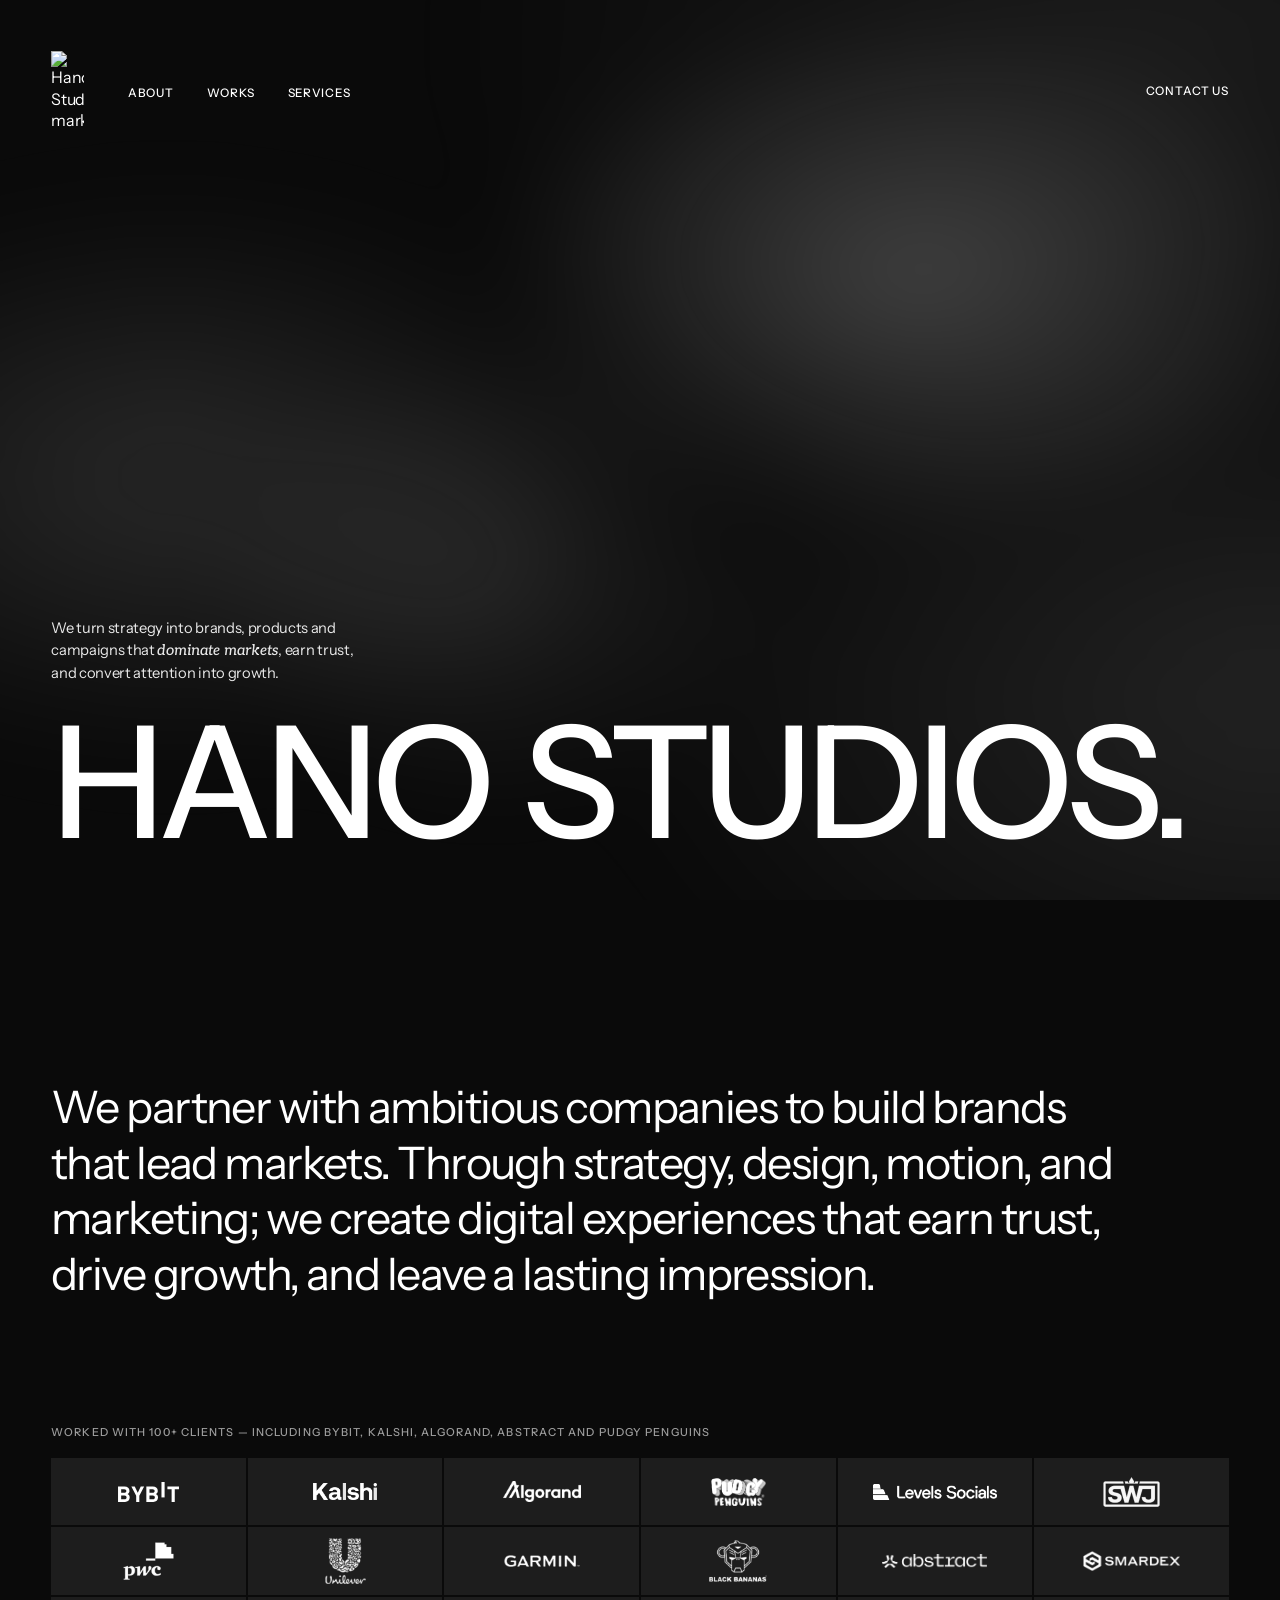
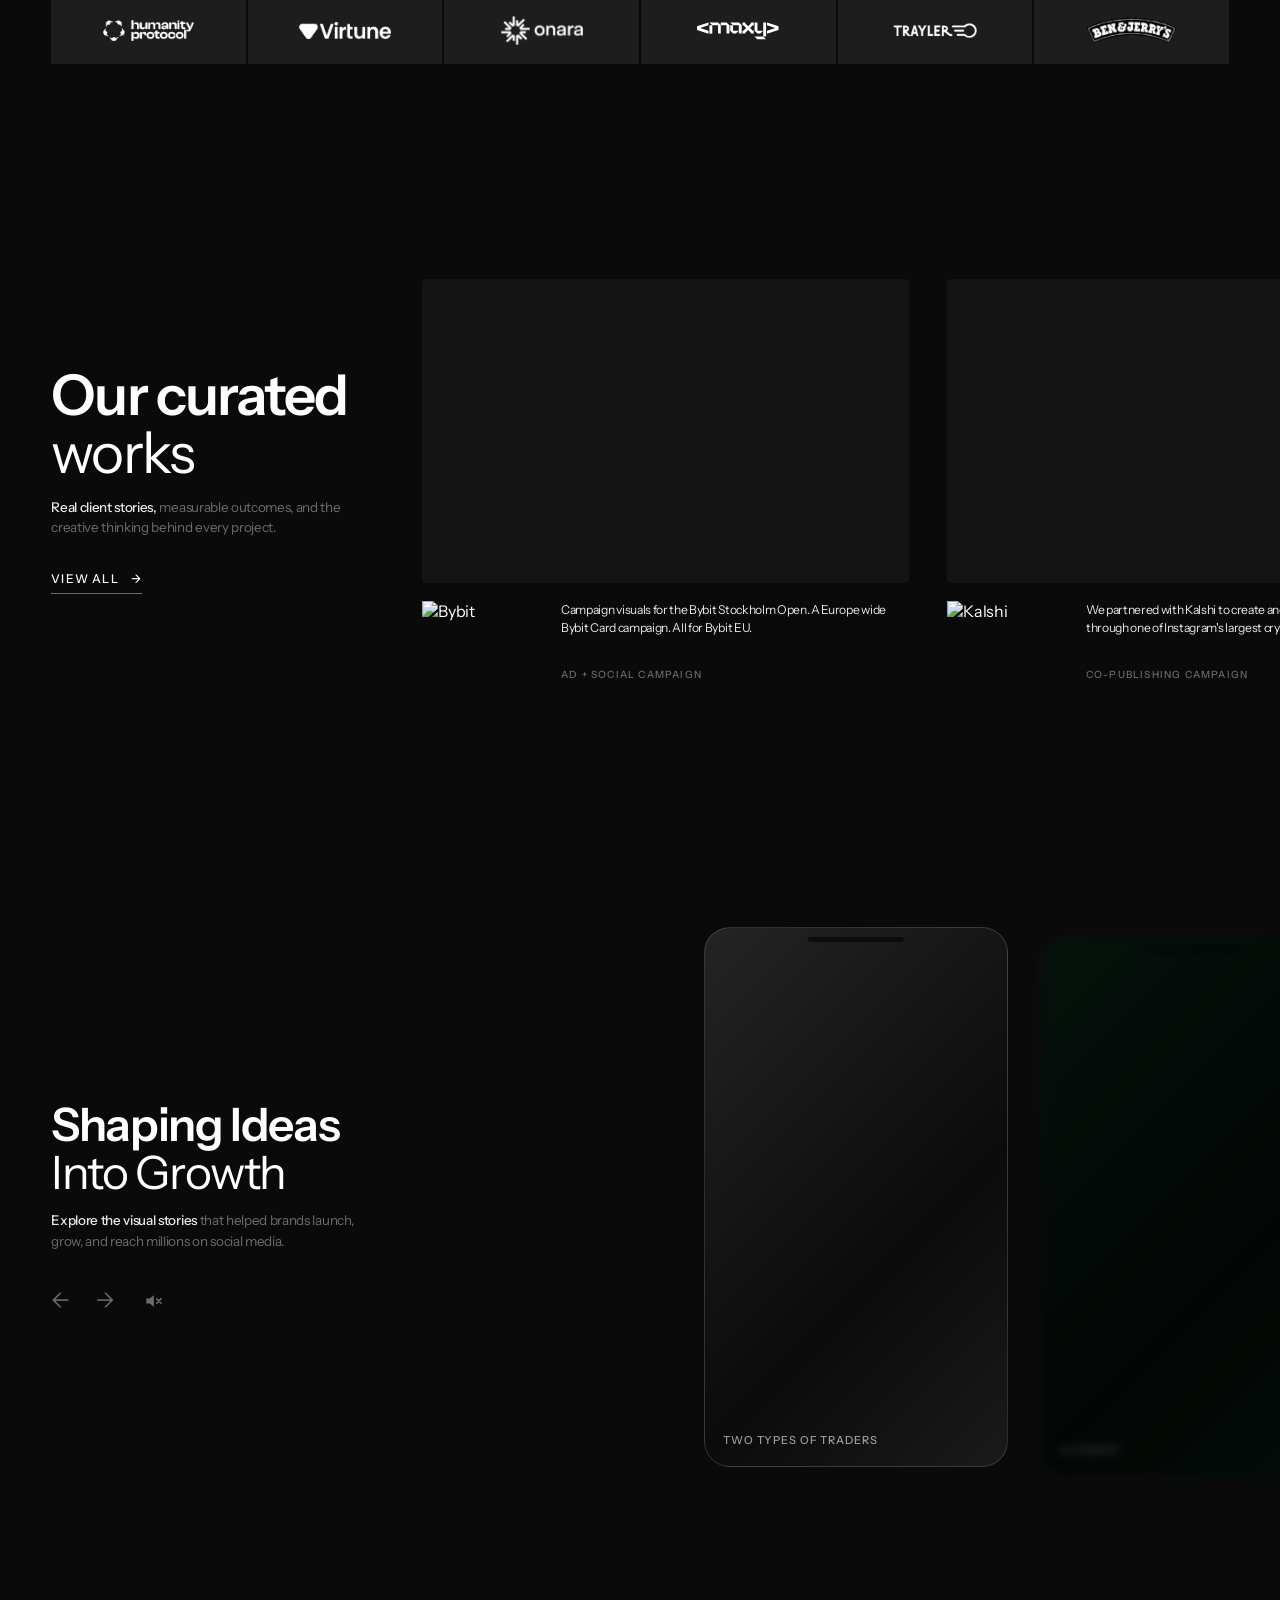
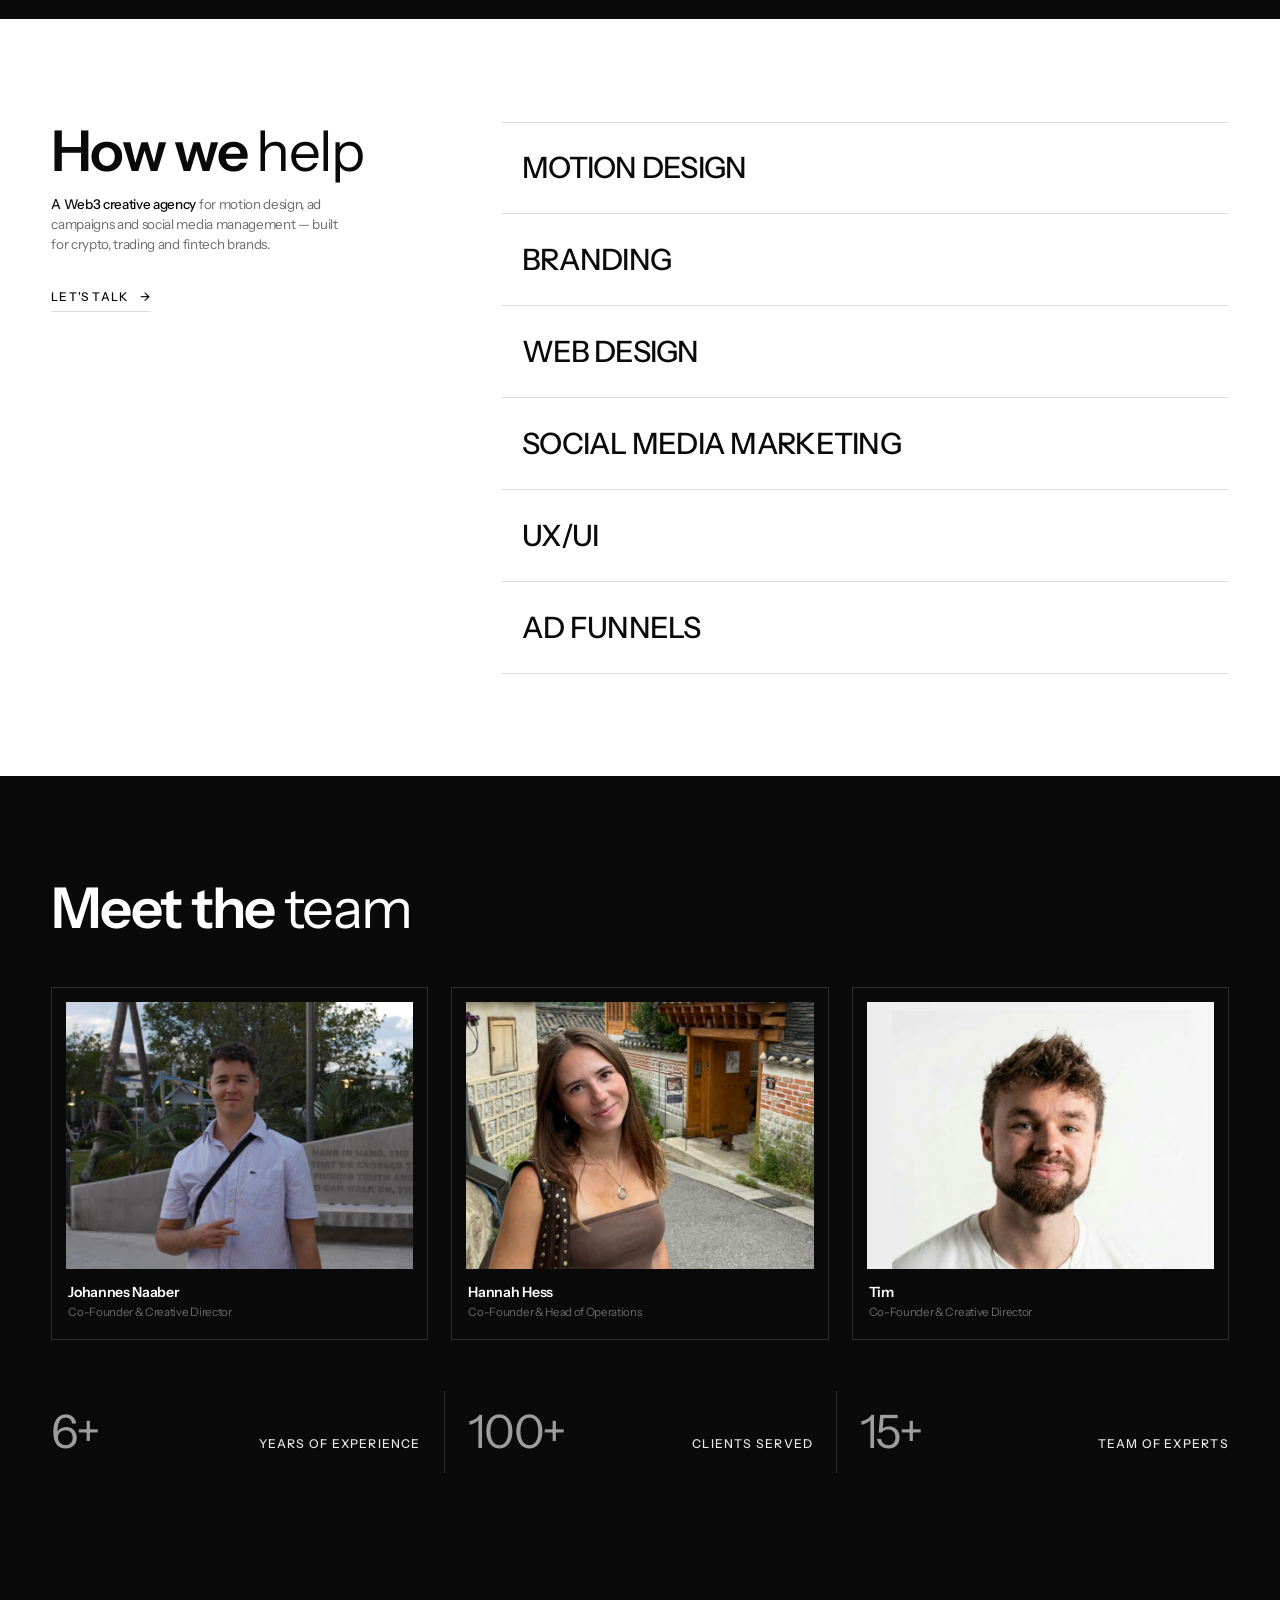
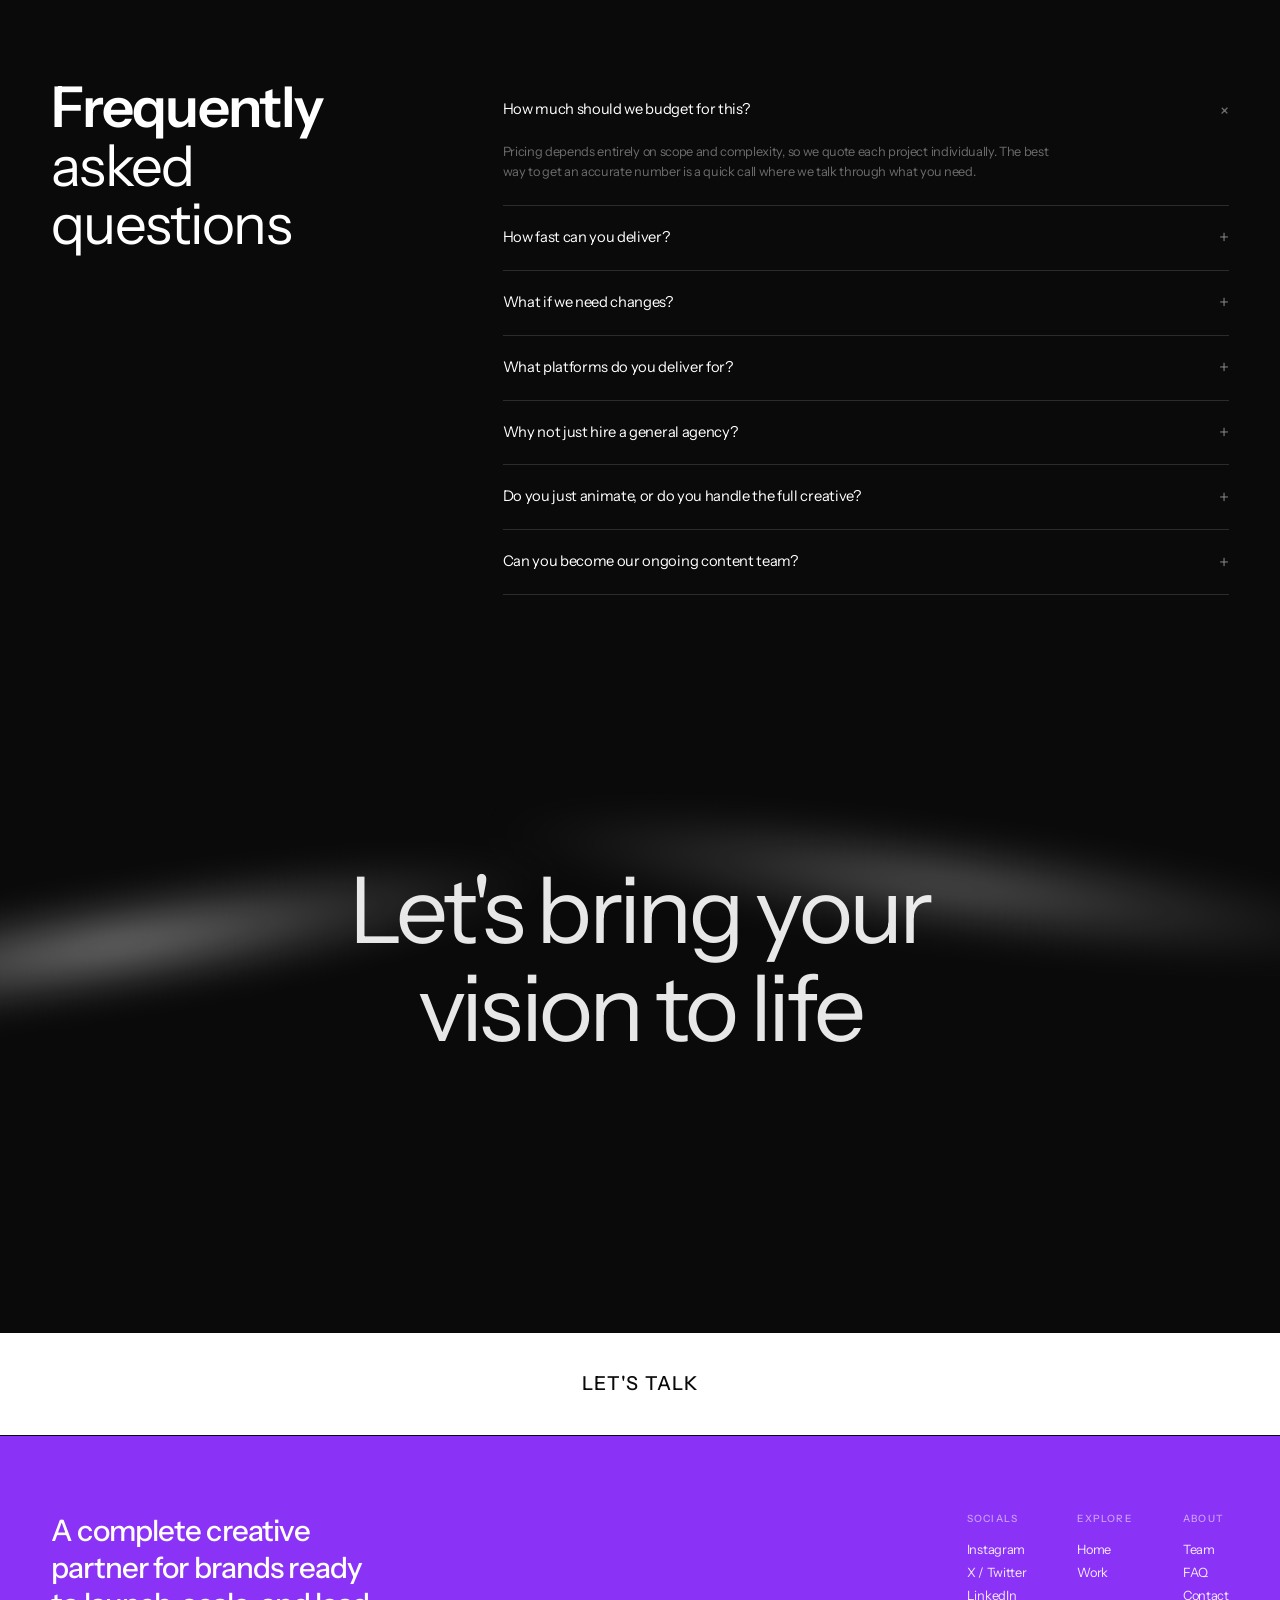
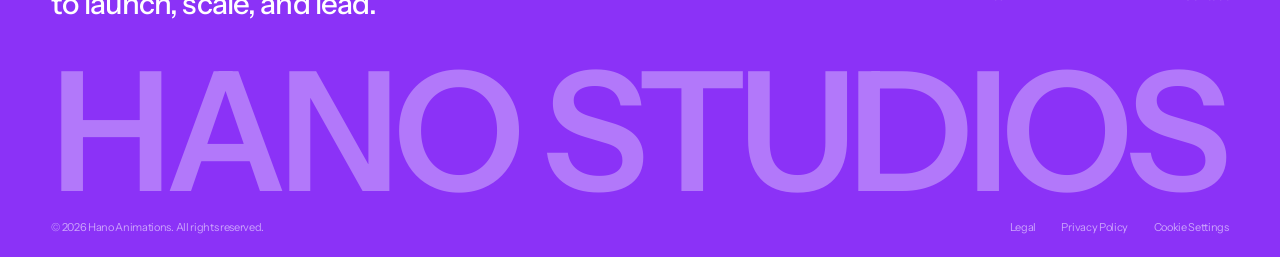
==== index.html @ 110b9a71 "Add Tim, the 18-logo client wall, three new work cards and the Smardex case study - Team: Tim joins " ====
<!DOCTYPE html>
<html lang="en">
<head>
<meta charset="UTF-8">
<meta name="viewport" content="width=device-width, initial-scale=1.0, viewport-fit=cover">

<!-- Google Search Console ownership. Must stay: removing it un-verifies the
     property and Search Console stops reporting. Only needs to be on the
     homepage of the verified URL prefix (https://www.hanostudios.xyz/). -->
<meta name="google-site-verification" content="Nx8riyUY35cXuVuyWFdU8Az1aNpVi7lpe-N8wIyChas">

<title>Hano Studios — Web3 Motion Design &amp; Social Media Agency</title>
<meta name="description" content="Web3 agency for motion design, ad campaigns and social media management. We grew Hano Crypto 0 to 148K followers and 30M+ views. Clients include Bybit and Kalshi.">
<link rel="canonical" href="https://www.hanostudios.xyz/">
<meta name="robots" content="index, follow, max-image-preview:large, max-snippet:-1, max-video-preview:-1">

<meta property="og:title" content="Hano Studios — Web3 Motion Design &amp; Social Media Agency">
<meta property="og:description" content="0 to 148,000 followers and 30M+ views on our own brand. Campaigns for Bybit and Kalshi.">
<meta property="og:type" content="website">
<meta property="og:url" content="https://www.hanostudios.xyz/">
<meta property="og:site_name" content="Hano Studios">
<meta name="twitter:card" content="summary_large_image">
<meta name="twitter:site" content="@HanoStudioss">
<meta property="og:image" content="https://www.hanostudios.xyz/assets/img/og-image.jpg">
<meta property="og:image:width" content="1200">
<meta property="og:image:height" content="630">
<!-- Favicon set — regenerate with tools/make-favicons.py.
     Paths are relative so index.html still works opened directly over file://. -->
<link rel="icon" href="favicon.ico" sizes="any">
<link rel="icon" type="image/png" sizes="16x16" href="assets/favicon/favicon-16x16.png">
<link rel="icon" type="image/png" sizes="32x32" href="assets/favicon/favicon-32x32.png">
<link rel="icon" type="image/png" sizes="48x48" href="assets/favicon/favicon-48x48.png">
<link rel="apple-touch-icon" sizes="180x180" href="apple-touch-icon.png">
<link rel="manifest" href="site.webmanifest">
<meta name="theme-color" content="#0A0A0A">

<!-- The booking widget is a paid conversion path; warming DNS/TLS here
     removes ~200-300ms from the first open. -->
<link rel="preconnect" href="https://assets.calendly.com" crossorigin>
<link rel="preconnect" href="https://calendly.com" crossorigin>
<link rel="dns-prefetch" href="https://assets.calendly.com">

<link rel="preconnect" href="https://fonts.googleapis.com">
<link rel="preconnect" href="https://fonts.gstatic.com" crossorigin>
<link href="https://fonts.googleapis.com/css2?family=Instrument+Sans:ital,wght@0,400..700;1,400..700&family=Aleo:ital,wght@0,300..800;1,300..800&display=swap" rel="stylesheet">

<link rel="stylesheet" href="css/styles.css">

<!-- Loads before any tag: it decides what may run. -->
<script src="js/consent.js"></script>

<!-- Plausible: cookieless, so no consent banner is required under GDPR.
     Add hanostudios.xyz in the Plausible dashboard for this to start recording.
     The stub below queues custom events fired before the script loads, and
     no-ops harmlessly if an ad blocker drops it. -->
<script>
  window.plausible = window.plausible || function () {
    (window.plausible.q = window.plausible.q || []).push(arguments);
  };
</script>

<script>
  // GSAP availability is checked after load; main.js owns the `js` class,
  // so if main.js fails to run, no content is left hidden.
  window.addEventListener('DOMContentLoaded', function () {
    if (typeof gsap === 'undefined' || typeof ScrollTrigger === 'undefined') {
      document.documentElement.classList.add('no-gsap');
    }
  });
</script>

<!-- Structured data. This is the machine-readable version of the pitch: it is
     what Google reads for rich results and what AI answer engines quote when
     someone asks "who is a good Web3 motion design agency". Every number here
     is repeated in the visible copy — schema that claims more than the page
     says is a manual-action risk, not a ranking trick. -->
<script type="application/ld+json">
{
  "@context": "https://schema.org",
  "@graph": [
    {
      "@type": ["Organization", "ProfessionalService"],
      "@id": "https://www.hanostudios.xyz/#organization",
      "name": "Hano Studios",
      "legalName": "Hano Animations",
      "alternateName": ["Hano Animations", "Hano"],
      "url": "https://www.hanostudios.xyz/",
      "logo": {
        "@type": "ImageObject",
        "url": "https://www.hanostudios.xyz/assets/logo/logomark_white.png"
      },
      "image": "https://www.hanostudios.xyz/assets/img/og-image.jpg",
      "description": "Hano Studios is a Web3 creative agency specialising in motion design, ad campaigns and social media management for crypto, trading and fintech brands.",
      "slogan": "We turn strategy into brands, products and campaigns that dominate markets.",
      "knowsAbout": [
        "Web3 marketing",
        "Crypto social media management",
        "Motion design",
        "Motion graphics",
        "Ad campaigns",
        "Short-form video",
        "Instagram Reels",
        "Content strategy",
        "Brand identity",
        "Fintech marketing",
        "Trading content",
        "Explainer videos",
        "Brand identity",
        "Website design and development",
        "3D animation",
        "Data visualisation"
      ],
      "sameAs": [
        "https://www.instagram.com/hano.studios/",
        "https://x.com/HanoStudioss",
        "https://www.linkedin.com/company/hano-studios/"
      ],
      "contactPoint": {
        "@type": "ContactPoint",
        "contactType": "Sales",
        "url": "https://calendly.com/hanostudios/discovery",
        "availableLanguage": ["English"]
      },
      "areaServed": "Worldwide",
      "makesOffer": [
        { "@type": "Offer", "itemOffered": { "@type": "Service", "name": "Motion Design", "serviceType": "Motion design and animation for Web3 and fintech brands" } },
        { "@type": "Offer", "itemOffered": { "@type": "Service", "name": "Branding", "serviceType": "Brand identity and campaign design" } },
        { "@type": "Offer", "itemOffered": { "@type": "Service", "name": "Web Design", "serviceType": "Web3 website design and development" } },
        { "@type": "Offer", "itemOffered": { "@type": "Service", "name": "Social Media Marketing", "serviceType": "Web3 and crypto social media management" } },
        { "@type": "Offer", "itemOffered": { "@type": "Service", "name": "UX/UI", "serviceType": "Product and marketing site UX/UI design" } },
        { "@type": "Offer", "itemOffered": { "@type": "Service", "name": "Ad Funnels", "serviceType": "Performance ad funnels and campaign creative" } }
      ]
    },
    {
      "@type": "WebSite",
      "@id": "https://www.hanostudios.xyz/#website",
      "url": "https://www.hanostudios.xyz/",
      "name": "Hano Studios",
      "publisher": { "@id": "https://www.hanostudios.xyz/#organization" },
      "inLanguage": "en"
    },
    {
      "@type": "FAQPage",
      "@id": "https://www.hanostudios.xyz/#faq",
      "mainEntity": [
        { "@type": "Question", "name": "How much should we budget for this?",
          "acceptedAnswer": { "@type": "Answer", "text": "Pricing depends entirely on scope and complexity, so we quote each project individually. The best way to get an accurate number is a quick call where we talk through what you need." } },
        { "@type": "Question", "name": "How fast can you deliver?",
          "acceptedAnswer": { "@type": "Answer", "text": "Most single deliverables land within one to two weeks. Ongoing content retainers run on a fixed weekly cadence agreed up front, so you always know what is arriving and when." } },
        { "@type": "Question", "name": "What if we need changes?",
          "acceptedAnswer": { "@type": "Answer", "text": "Every project includes two rounds of revisions at each stage. We review direction before production starts, which is where most changes get caught early and cheaply." } },
        { "@type": "Question", "name": "What platforms do you deliver for?",
          "acceptedAnswer": { "@type": "Answer", "text": "Instagram, TikTok, X, YouTube, and LinkedIn as standard, plus paid ad formats and web. Every asset is exported in the right ratio and length for its platform." } },
        { "@type": "Question", "name": "Why not just hire a general agency?",
          "acceptedAnswer": { "@type": "Answer", "text": "General agencies learn your market on your budget. We already work inside Web3, trading, and fintech every day, so the strategy conversation starts at depth instead of at definitions." } },
        { "@type": "Question", "name": "Do you just animate, or do you handle the full creative?",
          "acceptedAnswer": { "@type": "Answer", "text": "Full creative. Strategy, concept, copy, design, motion, and distribution. Animation is one step in a system, not the product itself." } },
        { "@type": "Question", "name": "Can you become our ongoing content team?",
          "acceptedAnswer": { "@type": "Answer", "text": "Yes. Most of our client relationships run as monthly retainers where we function as the embedded creative team, from planning through publishing." } }
      ]
    }
  ]
}
</script>
</head>
<body>

<!-- ============ CALENDLY BOOKING MODAL ============ -->
<!-- Opened by any [data-calendly] trigger. Those triggers keep href="#contact",
     so with no JS they fall back to scrolling to the CTA instead of doing
     nothing. The Calendly script is only fetched on first open — no
     third-party payload for visitors who never book.
     data-url below is the live booking page; its theme params match the site.
     The same URL is repeated in each work/*.html — change all five together. -->
<div class="cal-modal" id="calModal" hidden>
  <div class="cal-backdrop" data-cal-close></div>
  <div class="cal-panel" role="dialog" aria-modal="true" aria-labelledby="calTitle">
    <div class="cal-head">
      <h2 id="calTitle">Book a discovery call</h2>
      <button class="cal-close" type="button" aria-label="Close booking" data-cal-close>&times;</button>
    </div>
    <div class="cal-embed" id="calEmbed"
         data-url="https://calendly.com/hanostudios/discovery?hide_gdpr_banner=1&background_color=0A0A0A&text_color=FFFFFF&primary_color=8B32F7">
      <noscript>
        <p class="cal-fallback">
          <a href="https://calendly.com/hanostudios/discovery" target="_blank" rel="noopener">
            Open the booking page &rarr;</a>
        </p>
      </noscript>
    </div>
  </div>
</div>

<!-- ============ MENU BUTTON + OVERLAY ============ -->
<button class="menu-btn" id="menuBtn" aria-label="Open menu" aria-expanded="false">
  <span></span><span></span>
</button>

<!-- `inert` while closed: the overlay stays in the layout (clipped to a 0% circle),
     so without it these links are invisible but still tabbable. main.js lifts it on open. -->
<nav class="menu-overlay" id="menuOverlay" aria-hidden="true" inert>
  <img class="menu-mark" src="assets/logo/logomark_white.png" alt="" aria-hidden="true">

  <div class="menu-inner">
    <ul class="menu-links">
      <li><a href="#works">Work</a></li>
      <li><a href="#team">Team</a></li>
      <!-- Figma frame 183 also lists REVIEWS here. Left out for now because the
           testimonials section was removed — a link to a section that does not
           exist does nothing when clicked. Restore both together once there are
           real, client-approved quotes. -->
      <li><a href="#faq">FAQ</a></li>
      <li><a href="#contact" data-calendly>Contact</a></li>
    </ul>
  </div>

  <div class="menu-foot">
    <span class="menu-copy">&copy; 2026 Hano Studios</span>
    <div class="menu-social">
      <a href="https://www.instagram.com/hano.studios/" target="_blank" rel="noopener">Instagram</a>
      <a href="https://x.com/HanoStudioss" target="_blank" rel="noopener">X / Twitter</a>
      <a href="https://www.linkedin.com/company/hano-studios/" target="_blank" rel="noopener">LinkedIn</a>
    </div>
  </div>
</nav>

<!-- ============ HERO ============ -->
<header class="hero" id="top">
  <!-- The supplied background plate. It does in footage what .hero-glow below
       fakes in CSS, so the glow stays as the fallback and fades out only once
       the clip is genuinely playing — same contract as the work cards: a
       stalled or blocked video never leaves a black rectangle, and a visitor
       who prefers reduced motion keeps the static poster. -->
  <video class="hero-video" aria-hidden="true"
         poster="assets/img/hero-bg-poster.jpg"
         muted loop playsinline preload="metadata"
         data-src="assets/video/hero/hero-bg.mp4"></video>

  <div class="hero-glow" aria-hidden="true"></div>

  <!-- Frames 217-220. The mark moves to the left and the bar carries the nav
       plus a CONTACT US action on the right. It stays put through the pinned
       title sequence — 218 and 220 both still draw it while the words divide —
       so unlike the tagline it is NOT faded out by the timeline in main.js.
       Figma also lists PROCESS here; left out because that link was removed
       from the nav on request. Restore it here and in the menu together. -->
  <div class="hero-top">
    <img class="hero-mark" src="assets/logo/logomark_white.png" alt="Hano Studios mark">
    <nav class="hero-top-nav" aria-label="Primary">
      <ul>
        <li><a href="#about">About</a></li>
        <li><a href="#works">Works</a></li>
        <li><a href="#services">Services</a></li>
      </ul>
    </nav>
    <a class="hero-top-cta" href="#contact" data-calendly>Contact us</a>
  </div>

  <!-- The transition square. Appears between the two words of the real hero title
       as they divide, rotates out of its kite, then grows to cover the screen
       carrying the next section's gradient. Hidden until GSAP drives it. -->
  <span class="hero-square" aria-hidden="true"></span>

  <div class="hero-bottom">
    <!-- 217 and 219 both set the tagline directly above the wordmark, not up
         against the top edge — the top bar owns that row now. -->
    <p class="hero-tagline">
      We turn strategy into brands, products and<br>
      campaigns that <em>dominate markets</em>, earn trust,<br>
      and convert attention into growth.
    </p>

    <h1 class="hero-title" id="heroTitle">
      <span class="ht-a">HANO</span><span class="ht-gap"></span><span class="ht-b">STUDIOS.</span>
    </h1>
    <!-- Frame 219: on the phone the nav collapses into the menu button and the
         hero ends on a full-bleed white action bar instead. Desktop keeps its
         row in .hero-top, so this is the only CTA the phone layout needs. -->
    <a class="hero-cta-bar" href="#contact" data-calendly>
      Contact us <span aria-hidden="true">&rarr;</span>
    </a>
  </div>
</header>

<!-- ============ ABOUT / STATEMENT ============ -->
<section class="statement" id="about">
  <!-- Split into explicit lines so each can reveal on its own scroll step. Each
       line is wrapped so the inner span can slide up from behind its own edge.
       Without JS these are plain lines of a paragraph and read normally. -->
  <div class="statement-pin" id="statementPin">
  <p class="statement-copy">
    <span class="sc-line"><span>We partner with ambitious companies to build brands</span></span>
    <span class="sc-line"><span>that lead markets. Through strategy, design, motion, and</span></span>
    <span class="sc-line"><span>marketing; we create digital experiences that earn trust,</span></span>
    <span class="sc-line"><span>drive growth, and leave a lasting impression.</span></span>
  </p>
  </div>

  <div class="clients reveal">
    <!-- The grid below is images, so the client names exist only as alt text.
         Stating them in prose too is what lets a search engine or an answer
         engine attribute the work — "who has Hano Studios worked with". -->
    <p class="eyebrow">Worked with 100+ clients &mdash; including Bybit, Kalshi, Algorand, Abstract and Pudgy Penguins</p>
    <!-- Real client marks, in the white set frame 226 draws: clients/grid/ is
         built by tools/make-client-logos.py (Bybit and Maxy are white copies of
         the vector colour marks). The colour originals one folder up stay in use
         on the work cards and case studies. --w is the mark's width as a % of its
         tile, measured off the frame, so each sits at the Figma's optical weight. -->
    <ul class="client-grid">
      <li><img src="assets/img/clients/grid/bybit.svg" alt="Bybit" style="--w:31" loading="lazy"></li>
      <li><img src="assets/img/clients/grid/kalshi.png" alt="Kalshi" style="--w:33" loading="lazy"></li>
      <li><img src="assets/img/clients/grid/algorand.png" alt="Algorand" style="--w:40" loading="lazy"></li>
      <li><img src="assets/img/clients/grid/pudgy-penguins.png" alt="Pudgy Penguins" style="--w:28" loading="lazy"></li>
      <li><img src="assets/img/clients/grid/levels-socials.png" alt="Levels Socials" style="--w:64" loading="lazy"></li>
      <li><img src="assets/img/clients/grid/swj.png" alt="SWJ" style="--w:29" loading="lazy"></li>
      <li><img src="assets/img/clients/grid/pwc.png" alt="PwC" style="--w:26" loading="lazy"></li>
      <li><img src="assets/img/clients/grid/unilever.png" alt="Unilever" style="--w:21" loading="lazy"></li>
      <li><img src="assets/img/clients/grid/garmin.png" alt="Garmin" style="--w:39" loading="lazy"></li>
      <li><img src="assets/img/clients/grid/black-bananas.png" alt="Black Bananas" style="--w:30" loading="lazy"></li>
      <li><img src="assets/img/clients/grid/abstract.png" alt="Abstract" style="--w:54" loading="lazy"></li>
      <li><img src="assets/img/clients/grid/smardex.png" alt="SmarDex" style="--w:50" loading="lazy"></li>
      <li><img src="assets/img/clients/grid/humanity-protocol.png" alt="Humanity Protocol" style="--w:47" loading="lazy"></li>
      <li><img src="assets/img/clients/grid/virtune.png" alt="Virtune" style="--w:47" loading="lazy"></li>
      <li><img src="assets/img/clients/grid/onara.png" alt="Onara" style="--w:42" loading="lazy"></li>
      <li><img src="assets/img/clients/grid/maxy.svg" alt="Maxy" style="--w:43" loading="lazy"></li>
      <li><img src="assets/img/clients/grid/trayler.png" alt="Trayler" style="--w:43" loading="lazy"></li>
      <li><img src="assets/img/clients/grid/ben-jerrys.png" alt="Ben &amp; Jerry&rsquo;s" style="--w:47" loading="lazy"></li>
    </ul>
  </div>
</section>

<!-- ============ WORKS (horizontal scroll) ============ -->
<section class="works" id="works">
  <div class="works-pin">
    <div class="works-track" id="worksTrack">

      <div class="works-intro">
        <h2 class="h-split"><strong>Our curated</strong> works</h2>
        <p class="sub"><strong>Real client stories,</strong> measurable outcomes, and the creative thinking behind every project.</p>
        <!-- Opens the dedicated All works page. It pointed at #contact, the CTA
             at the very bottom, so clicking it scrolled past every card. -->
        <a class="link-arrow" href="work/index.html">View all <span>&rarr;</span></a>
      </div>

      <article class="work-card">
        <a class="work-link" href="work/bybit.html">
          <div class="work-img" data-tone="amber" style="background-image:url('assets/img/works/bybit.jpg')">
            <video class="work-video" playsinline muted loop preload="none"
                   data-src="assets/video/works/bybit.mp4" aria-hidden="true"></video>
          </div>
          <div class="work-meta">
            <h3 class="sr-only">Bybit</h3>
            <img class="work-logo" src="assets/img/clients/bybit.svg" alt="Bybit" loading="lazy">
            <p>Campaign visuals for the Bybit Stockholm Open. A Europe wide Bybit Card campaign. All for Bybit EU.</p>
            <span class="tag">Ad + Social Campaign</span>
          </div>
        </a>
      </article>

      <article class="work-card">
        <a class="work-link" href="work/kalshi.html">
          <div class="work-img" data-tone="green" style="background-image:url('assets/img/works/kalshi.jpg')">
            <video class="work-video" playsinline muted loop preload="none"
                   data-src="assets/video/works/kalshi.mp4" aria-hidden="true"></video>
          </div>
          <div class="work-meta">
            <h3 class="sr-only">Kalshi</h3>
            <img class="work-logo" src="assets/img/clients/kalshi.png" alt="Kalshi" loading="lazy">
            <p>We partnered with Kalshi to create and amplify crypto content through one of Instagram's largest crypto communities.</p>
            <span class="tag">Co-Publishing Campaign</span>
          </div>
        </a>
      </article>

      <article class="work-card">
        <a class="work-link" href="work/hano-crypto.html">
          <div class="work-img" data-tone="purple" style="background-image:url('assets/img/works/hano-crypto.jpg')">
            <video class="work-video" playsinline muted loop preload="none"
                   data-src="assets/video/works/hano-crypto.mp4" aria-hidden="true"></video>
          </div>
          <div class="work-meta">
            <h3 class="sr-only">Hano Crypto</h3>
            <img class="work-logo" src="assets/img/clients/hano-crypto.png" alt="Hano Crypto" loading="lazy">
            <p>From 0 to 148,000 followers. 30 million views. One of the largest crypto communities on Instagram.</p>
            <span class="tag">Community Growth</span>
          </div>
        </a>
      </article>

      <article class="work-card">
        <a class="work-link" href="work/maxy.html">
          <div class="work-img" data-tone="orange" style="background-image:url('assets/img/works/maxy.jpg')">
            <video class="work-video" playsinline muted loop preload="none"
                   data-src="assets/video/works/maxy.mp4" aria-hidden="true"></video>
          </div>
          <div class="work-meta">
            <h3 class="sr-only">Maxy.co</h3>
            <img class="work-logo" src="assets/img/clients/maxy.svg" alt="Maxy.co" loading="lazy">
            <p>Making Bitcoin's hardest tech visible — protocol animations, launch commercials, and a brand built piece by piece.</p>
            <span class="tag">Creative Partnership</span>
          </div>
        </a>
      </article>

      <article class="work-card">
        <a class="work-link" href="work/levels-socials.html">
          <div class="work-img" data-tone="lilac" style="background-image:url('assets/img/works/levels-socials.jpg')">
            <video class="work-video" playsinline muted loop preload="none"
                   data-src="assets/video/works/levels-socials.mp4" aria-hidden="true"></video>
          </div>
          <div class="work-meta">
            <h3 class="sr-only">Levels Socials</h3>
            <img class="work-logo" src="assets/img/clients/levels-socials.png" alt="Levels Socials" loading="lazy">
            <p>From zero marketing to a full CMO mandate — social, affiliates, funnels and product, in four languages.</p>
            <span class="tag">Full-Service Marketing</span>
          </div>
        </a>
      </article>

      <article class="work-card">
        <a class="work-link" href="work/smardex.html">
          <div class="work-img" data-tone="green" style="background-image:url('assets/img/works/smardex.jpg')">
            <video class="work-video" playsinline muted loop preload="none"
                   data-src="assets/video/works/smardex.mp4" aria-hidden="true"></video>
          </div>
          <div class="work-meta">
            <h3 class="sr-only">Smardex</h3>
            <img class="work-logo" src="assets/img/clients/grid/smardex.png" alt="Smardex" loading="lazy">
            <p>Building the visual system behind a DeFi brand, from product interfaces to content, motion, and community.</p>
            <span class="tag">Brand Design</span>
          </div>
        </a>
      </article>

      <article class="work-card">
        <!-- No case study yet, so no link — wrap it in <a class="work-link"> when the page exists. -->
        <div class="work-img" data-tone="steel" style="background-image:url('assets/img/works/ben-jerrys.jpg')"></div>
        <div class="work-meta">
          <h3 class="sr-only">Ben &amp; Jerry&rsquo;s</h3>
          <img class="work-logo" src="assets/img/clients/grid/ben-jerrys.png" alt="Ben &amp; Jerry&rsquo;s" loading="lazy">
          <p>Capturing Free Cone Day in Rotterdam and turning a local brand moment into visual content built for global marketing.</p>
          <span class="tag">Global Marketing</span>
        </div>
      </article>

      <article class="work-card">
        <!-- No case study yet, so no link — wrap it in <a class="work-link"> when the page exists. -->
        <div class="work-img" data-tone="steel" style="background-image:url('assets/img/works/trayler.jpg')"></div>
        <div class="work-meta">
          <h3 class="sr-only">Trayler</h3>
          <img class="work-logo" src="assets/img/clients/grid/trayler.png" alt="Trayler" loading="lazy">
          <p>Redesigning the digital experience for a moving billboard platform built to make brands impossible to miss.</p>
          <span class="tag">Creative Direction</span>
        </div>
      </article>
    </div>
  </div>
</section>

<!-- ============ SHOWCASE CAROUSEL ============ -->
<section class="showcase" id="process">
  <div class="showcase-head">
    <!-- No hard break: the head's max-width wraps it to two lines on desktop,
         and the mobile frame (196) shows it on a single line. -->
    <h2 class="h-split"><strong>Shaping Ideas</strong> Into Growth</h2>
    <p class="sub"><strong>Explore the visual stories</strong> that helped brands launch, grow, and reach millions on social media.</p>
    <div class="showcase-controls">
      <button class="arrow" id="showPrev" aria-label="Previous">&larr;</button>
      <button class="arrow" id="showNext" aria-label="Next">&rarr;</button>
      <!-- Clips start muted because no browser will autoplay audio unasked;
           this is the opt-in. aria-pressed carries the state for screen
           readers, and the two icons are swapped in CSS off .is-on so there is
           no icon-rebuilding in JS. -->
      <button class="arrow sound-btn" id="showSound" type="button"
              aria-pressed="false" aria-label="Unmute video">
        <svg class="ico-muted" viewBox="0 0 24 24" aria-hidden="true" focusable="false">
          <path d="M4 9v6h4l5 4V5L8 9H4z"/>
          <path d="M16.5 9.5l5 5m0-5l-5 5" class="stroke"/>
        </svg>
        <svg class="ico-on" viewBox="0 0 24 24" aria-hidden="true" focusable="false">
          <path d="M4 9v6h4l5 4V5L8 9H4z"/>
          <path d="M16.5 8.8a4.5 4.5 0 010 6.4M19 6.3a8 8 0 010 11.4" class="stroke"/>
        </svg>
      </button>
    </div>
  </div>

  <!-- Each phone holds one clip. main.js plays only the active slide, pauses and
       rewinds the rest, and advances on 'ended'; the arrows drive the same
       scroll the pin does, so nothing fights.
       muted + playsinline are required for autoplay on iOS and Chrome — the
       clips are encoded with no audio track at all, so there is nothing to
       unmute. preload="none" plus data-src (main.js attaches src only when a
       slide first becomes active) means a visitor downloads one clip, not four.
       Posters are real first frames of each clip, so a phone looks right before
       its video has loaded. -->
  <div class="showcase-stage" id="showStage">
    <div class="phone" data-tone="steel" data-label="Two Types of Traders">
      <video class="phone-video" playsinline muted preload="none"
             poster="assets/img/showcase/two-types-of-traders.jpg"
             data-src="assets/video/showcase/two-types-of-traders.mp4"></video>
      <span>Two Types of Traders</span>
    </div>
    <div class="phone" data-tone="green" data-label="D.Energy">
      <video class="phone-video" playsinline muted preload="none"
             poster="assets/img/showcase/d-energy.jpg"
             data-src="assets/video/showcase/d-energy.mp4"></video>
      <span>D.Energy</span>
    </div>
    <div class="phone" data-tone="amber" data-label="Bybit">
      <video class="phone-video" playsinline muted preload="none"
             poster="assets/img/showcase/bybit-card.jpg"
             data-src="assets/video/showcase/bybit-card.mp4"></video>
      <span>Bybit</span>
    </div>
    <div class="phone" data-tone="purple" data-label="Plug Your Track">
      <video class="phone-video" playsinline muted preload="none"
             poster="assets/img/showcase/plug-your-track.jpg"
             data-src="assets/video/showcase/plug-your-track.mp4"></video>
      <span>Plug Your Track</span>
    </div>
    <div class="phone" data-tone="purple" data-label="Trump’s Planned Crash">
      <video class="phone-video" playsinline muted preload="none"
             poster="assets/img/showcase/trumps-planned-crash.jpg"
             data-src="assets/video/showcase/trumps-planned-crash.mp4"></video>
      <span>Trump’s Planned Crash</span>
    </div>
  </div>
</section>

<!-- ============ CIRCLE WIPE ============ -->
<section class="wipe" id="wipe" aria-hidden="true">
  <div class="wipe-circle" id="wipeCircle"></div>
</section>

<!-- ============ SERVICES (light) ============ -->
<section class="services" id="services">
  <div class="services-left">
    <h2 class="h-split dark"><strong>How we</strong> help</h2>
    <!-- Was a verbatim copy of the works subhead. Rewritten to say plainly what
         the agency does and for whom — this is the sentence a search engine or
         an AI answer quotes when asked what Hano Studios is. -->
    <p class="sub dark"><strong>A Web3 creative agency</strong> for motion design, ad campaigns and social media management &mdash; built for crypto, trading and fintech brands.</p>
    <a class="link-arrow dark" href="#contact" data-calendly>Let's talk <span>&rarr;</span></a>
  </div>

  <ul class="service-list" id="serviceList">
    <li data-tone="purple" data-img="assets/img/services/motion-design.jpg"><a href="#contact">Motion Design</a></li>
    <li data-tone="orange" data-img="assets/img/services/branding.jpg"><a href="#contact">Branding</a></li>
    <li data-tone="green" data-img="assets/img/services/web-design.jpg"><a href="#contact">Web Design</a></li>
    <li data-tone="lilac" data-img="assets/img/services/social-media.jpg"><a href="#contact">Social Media Marketing</a></li>
    <li data-tone="steel" data-img="assets/img/services/ux-ui.jpg"><a href="#contact">UX/UI</a></li>
    <li data-tone="amber" data-img="assets/img/services/ad-funnels.jpg"><a href="#contact">Ad Funnels</a></li>
  </ul>
</section>

<!-- ============ TEAM ============ -->
<!-- .team-riser is the white backdrop the black team panel grows over. With no
     GSAP the panel is full width and covers the riser completely, so this reads
     exactly as it did before — no white band, no broken state. -->
<div class="team-riser">
<section class="team" id="team">
  <h2 class="h-split reveal"><strong>Meet the</strong> team</h2>

  <div class="team-grid">
    <div class="team-cards reveal">
      <figure class="member">
        <div class="member-photo" data-tone="steel" style="background-image:url('assets/img/team/johannes-naaber.jpg')"></div>
        <figcaption>
          <strong>Johannes Naaber</strong>
          <span>Co-Founder &amp; Creative Director</span>
        </figcaption>
      </figure>
      <figure class="member">
        <div class="member-photo" data-tone="lilac" style="background-image:url('assets/img/team/hannah-hess.jpg')"></div>
        <figcaption>
          <strong>Hannah Hess</strong>
          <span>Co-Founder &amp; Head of Operations</span>
        </figcaption>
      </figure>
      <figure class="member">
        <div class="member-photo" data-tone="steel" style="background-image:url('assets/img/team/tim.jpg')"></div>
        <figcaption>
          <strong>Tim</strong>
          <span>Co-Founder &amp; Creative Director</span>
        </figcaption>
      </figure>
    </div>

    <dl class="stats reveal">
      <div><dt data-count="6">0</dt><dd>Years of experience</dd></div>
      <div><dt data-count="100">0</dt><dd>Clients served</dd></div>
      <div><dt data-count="15">0</dt><dd>Team of experts</dd></div>
    </dl>
  </div>
</section>
</div>

<!-- ============ FAQ ============ -->
<section class="faq" id="faq">
  <h2 class="h-split reveal"><strong>Frequently</strong> asked<br>questions</h2>

  <div class="faq-list reveal">
    <details open>
      <summary>How much should we budget for this?</summary>
      <p>Pricing depends entirely on scope and complexity, so we quote each project individually. The best way to get an accurate number is a quick call where we talk through what you need.</p>
    </details>
    <details>
      <summary>How fast can you deliver?</summary>
      <p>Most single deliverables land within one to two weeks. Ongoing content retainers run on a fixed weekly cadence agreed up front, so you always know what is arriving and when.</p>
    </details>
    <details>
      <summary>What if we need changes?</summary>
      <p>Every project includes two rounds of revisions at each stage. We review direction before production starts, which is where most changes get caught early and cheaply.</p>
    </details>
    <details>
      <summary>What platforms do you deliver for?</summary>
      <p>Instagram, TikTok, X, YouTube, and LinkedIn as standard, plus paid ad formats and web. Every asset is exported in the right ratio and length for its platform.</p>
    </details>
    <details>
      <summary>Why not just hire a general agency?</summary>
      <p>General agencies learn your market on your budget. We already work inside Web3, trading, and fintech every day, so the strategy conversation starts at depth instead of at definitions.</p>
    </details>
    <details>
      <summary>Do you just animate, or do you handle the full creative?</summary>
      <p>Full creative. Strategy, concept, copy, design, motion, and distribution. Animation is one step in a system, not the product itself.</p>
    </details>
    <details>
      <summary>Can you become our ongoing content team?</summary>
      <p>Yes. Most of our client relationships run as monthly retainers where we function as the embedded creative team, from planning through publishing.</p>
    </details>
  </div>
</section>

<!-- ============ CTA ============ -->
<section class="cta" id="contact">
  <div class="cta-glow" aria-hidden="true"></div>
  <h2 class="cta-title">Let's bring your<br>vision to life</h2>
  <a class="cta-bar" href="#contact" data-calendly>Let's talk</a>
</section>

<!-- ============ FOOTER ============ -->
<footer class="footer">
  <div class="footer-top">
    <p class="footer-lead">A complete creative<br>partner for brands ready<br>to launch, scale, and lead.</p>

    <div class="footer-cols">
      <div>
        <p class="col-head">Socials</p>
        <a href="https://www.instagram.com/hano.studios/" target="_blank" rel="noopener">Instagram</a>
        <a href="https://x.com/HanoStudioss" target="_blank" rel="noopener">X / Twitter</a>
        <a href="https://www.linkedin.com/company/hano-studios/" target="_blank" rel="noopener">LinkedIn</a>
      </div>
      <div>
        <p class="col-head">Explore</p>
        <a href="#top">Home</a>
        <a href="#works">Work</a>
      </div>
      <div>
        <p class="col-head">About</p>
        <a href="#team">Team</a>
        <a href="#faq">FAQ</a>
        <a href="#contact">Contact</a>
      </div>
    </div>
  </div>

  <div class="footer-mark" aria-hidden="true">HANO STUDIOS</div>

  <div class="footer-base">
    <!-- Frame 173 reads "Hano Animations" here (the legal entity), while the
         menu overlay (frame 183) and the wordmark say "Hano Studios". -->
    <span>&copy; 2026 Hano Animations. All rights reserved.</span>
    <div>
      <a href="legal.html">Legal</a>
      <a href="privacy.html">Privacy Policy</a>
      <a href="#" data-cookie-settings>Cookie Settings</a>
    </div>
  </div>
</footer>

<script src="https://cdnjs.cloudflare.com/ajax/libs/gsap/3.12.5/gsap.min.js"></script>
<script src="https://cdnjs.cloudflare.com/ajax/libs/gsap/3.12.5/ScrollTrigger.min.js"></script>
<script src="js/main.js"></script>
<!-- ============ COOKIE CONSENT ============ -->
<!-- Injected by js/consent.js, which also holds the tag loaders: nothing
     non-essential runs until a choice is stored. -->
<div class="cc" id="cookieConsent" role="dialog" aria-modal="true" aria-labelledby="ccTitle" hidden>
  <div class="cc-card" tabindex="-1">

    <div class="cc-notice">
      <p class="cc-title" id="ccTitle">Cookie Preferences</p>
      <p class="cc-text">We use essential cookies to run this site, and optional ones to understand how it is used. You choose what we may set. Read our <a href="privacy.html">Privacy Policy</a>.</p>
      <button class="cc-link" type="button" data-cc="manage">Manage Preferences</button>
    </div>
    <div class="cc-actions">
      <button class="cc-btn" type="button" data-cc="reject">Reject All Optional</button>
      <button class="cc-btn cc-btn-primary" type="button" data-cc="accept">Save &amp; Accept</button>
    </div>

    <div class="cc-panel">
      <div class="cc-head">
        <button class="cc-back" type="button" data-cc="back">&larr; Back</button>
      </div>

      <div class="cc-groups">
        <div class="cc-group">
          <div class="cc-group-head">
            <span class="cc-group-name">Essential Cookies</span>
            <span class="cc-always">Always Active</span>
          </div>
          <p class="cc-group-desc">These cookies are necessary for the website to function and cannot be switched off. They are usually set in response to actions you take, such as setting your privacy preferences or filling in forms.</p>
        </div>

        <div class="cc-group">
          <div class="cc-group-head">
            <span class="cc-group-name">Analytics Cookies</span>
            <span class="cc-switch">
              <input type="checkbox" id="ccAnalytics" aria-describedby="ccAnalyticsDesc">
              <span class="cc-track"></span>
            </span>
          </div>
          <p class="cc-group-desc" id="ccAnalyticsDesc">These cookies allow us to count visits and traffic sources so we can measure and improve the performance of our site. They help us understand which pages are the most popular and how visitors move around the site.</p>
        </div>

        <div class="cc-group">
          <div class="cc-group-head">
            <span class="cc-group-name">Marketing Cookies</span>
            <span class="cc-switch">
              <input type="checkbox" id="ccMarketing" aria-describedby="ccMarketingDesc">
              <span class="cc-track"></span>
            </span>
          </div>
          <p class="cc-group-desc" id="ccMarketingDesc">These cookies may be set through our site by our advertising partners. They may be used to build a profile of your interests and show you relevant ads on other sites.</p>
        </div>
      </div>

      <div class="cc-actions">
        <button class="cc-btn" type="button" data-cc="reject">Reject All Optional</button>
        <button class="cc-btn cc-btn-primary" type="button" data-cc="save">Save Preferences</button>
      </div>
    </div>

  </div>
</div>

</body>
</html>
---- css/styles.css ----
/* ============================================================
   HANO STUDIOS
   Tokens taken directly from the brand guidelines.
   ============================================================ */

:root{
  /* Brand colours */
  --void:      #0A0A0A;
  --frost:     #FFFFFF;
  --nebula:    #47127C;
  --aurora:    #8B32F7;

  /* Derived neutrals */
  --ink-90:    rgba(255,255,255,.90);
  --ink-60:    rgba(255,255,255,.60);
  --ink-40:    rgba(255,255,255,.40);
  --ink-14:    rgba(255,255,255,.14);
  --ink-08:    rgba(255,255,255,.08);
  --dark-60:   rgba(10,10,10,.60);
  --dark-14:   rgba(10,10,10,.14);


  /* Type */
  --sans: 'Instrument Sans', system-ui, -apple-system, sans-serif;
  --serif:'Aleo', Georgia, serif;

  /* Rhythm */
  --pad:  clamp(20px, 4vw, 64px);
  --gap:  clamp(48px, 8vw, 140px);
}

*,*::before,*::after{ box-sizing:border-box; margin:0; padding:0; }

html{ scroll-behavior:smooth; -webkit-text-size-adjust:100%; }

body{
  background:var(--void);
  color:var(--frost);
  font-family:var(--sans);
  font-weight:400;
  line-height:1.35;
  letter-spacing:-.02em;
  overflow-x:hidden;
  -webkit-font-smoothing:antialiased;
}

img{ max-width:100%; display:block; }
a{ color:inherit; text-decoration:none; }
ul,ol{ list-style:none; }
button{ font:inherit; color:inherit; background:none; border:0; cursor:pointer; }

:focus-visible{ outline:2px solid var(--aurora); outline-offset:3px; }

/* ---------- Shared type patterns ---------- */

/* Two-tone headings: bold lead-in, light remainder */
.h-split{
  font-size:clamp(30px, 4.4vw, 62px);
  font-weight:300;
  letter-spacing:-.03em;
  line-height:1.04;
}
.h-split strong{ font-weight:600; }
.h-split.dark{ color:var(--void); }

.sub{
  margin-top:14px;
  max-width:34ch;
  font-size:clamp(13px, 1.05vw, 15px);
  font-weight:400;
  line-height:1.5;
  color:var(--ink-40);
}
.sub strong{ font-weight:500; color:var(--ink-90); }
.sub.dark{ color:var(--dark-60); }
.sub.dark strong{ color:var(--void); }

.eyebrow{
  font-size:11px;
  font-weight:500;
  letter-spacing:.10em;
  text-transform:uppercase;
  color:var(--ink-60);
}

.link-arrow{
  display:inline-flex;
  align-items:center;
  gap:12px;
  margin-top:34px;
  padding-bottom:6px;
  font-size:12px;
  font-weight:500;
  letter-spacing:.10em;
  text-transform:uppercase;
  border-bottom:1px solid var(--ink-40);
  transition:gap .3s ease, border-color .3s ease;
}
.link-arrow:hover{ gap:20px; border-color:var(--frost); }
.link-arrow.dark{ border-bottom-color:var(--dark-14); color:var(--void); }
.link-arrow.dark:hover{ border-bottom-color:var(--void); }

/* Reveal-on-scroll base state — only hidden when JS is running,
   so content is never stranded invisible if scripts fail to load. */
.js .reveal{ opacity:0; transform:translateY(26px); }

/* Fallbacks when GSAP is unavailable (blocked CDN, CSP, offline).
   Pinned/scrubbed sections degrade to plain scrollable layout. */
.no-gsap .works-pin{ height:auto; overflow-x:auto; overflow-y:hidden; }
.no-gsap .works-track{ padding-block:12vh; }
.no-gsap .wipe{ display:none; }

/* ============================================================
   MENU
   ============================================================ */

.menu-btn{
  position:fixed;
  top:clamp(16px,2.4vw,32px);
  right:clamp(16px,2.4vw,32px);
  z-index:120;
  width:46px; height:46px;
  display:grid;
  place-content:center;
  gap:5px;
  border-radius:50%;
  background:var(--frost);
  opacity:0;
  pointer-events:none;
  transition:opacity .4s ease, background .3s ease;
}
.menu-btn.is-visible{ opacity:1; pointer-events:auto; }
.menu-btn span{
  display:block;
  width:16px; height:1.5px;
  background:var(--void);
  transition:transform .35s ease, opacity .25s ease;
}
/* Over the light services section a white pill on white is invisible, so it
   inverts to a dark pill — which is also how Figma draws it there. */
.menu-btn.on-light{ background:var(--void); }
.menu-btn.on-light span{ background:var(--frost); }

/* Open, it is a bare white × on the purple ground (Figma frame 183). The white
   pill is only needed closed, where it sits over arbitrary page content. */
.menu-btn.is-open{ background:transparent; }
.menu-btn.is-open span{ width:20px; background:var(--frost); }
.menu-btn.is-open span:nth-child(1){ transform:translateY(3.25px) rotate(45deg); }
.menu-btn.is-open span:nth-child(2){ transform:translateY(-3.25px) rotate(-45deg); }

.menu-overlay{
  position:fixed;
  inset:0;
  z-index:110;
  display:flex;
  flex-direction:column;
  justify-content:center;
  align-items:flex-end;
  padding:clamp(72px,10vh,120px) clamp(20px,4vw,64px) clamp(64px,9vh,104px);
  background:var(--nebula);
  clip-path:circle(0% at calc(100% - 40px) 40px);
  transition:clip-path .7s cubic-bezier(.76,0,.24,1);
}
.menu-overlay.is-open{ clip-path:circle(150% at calc(100% - 40px) 40px); }

/* Logomark sits top-left, opposite the close button */
.menu-mark{
  position:absolute;
  top:clamp(16px,2.4vw,32px);
  left:clamp(20px,4vw,64px);
  width:clamp(32px,3.2vw,46px);
  height:auto;
}

.menu-inner{ text-align:left; }

.menu-links li{ overflow:hidden; }
.menu-links a{
  display:flex;
  align-items:baseline;
  padding:2px 0;
  font-size:clamp(28px,5vw,68px);
  font-weight:400;
  letter-spacing:-.03em;
  line-height:1.2;
  text-transform:uppercase;
  transform:translateY(110%);
  transition:transform .6s cubic-bezier(.22,1,.36,1), opacity .3s ease;
}
/* Arrow lives in a reserved gutter, so revealing it never shifts the word */
.menu-links a::before{
  content:'\2192';
  flex:none;
  width:.9em;
  margin-right:.16em;
  opacity:0;
  transform:translateX(-.25em);
  transition:opacity .3s ease, transform .3s ease;
}
.menu-links a:hover::before,
.menu-links a:focus-visible::before{ opacity:1; transform:none; }

.menu-overlay.is-open .menu-links a{ transform:translateY(0); }
.menu-links li:nth-child(1) a{ transition-delay:.10s; }
.menu-links li:nth-child(2) a{ transition-delay:.16s; }
.menu-links li:nth-child(3) a{ transition-delay:.22s; }
.menu-links li:nth-child(4) a{ transition-delay:.28s; }
.menu-links li:nth-child(5) a{ transition-delay:.34s; }
.menu-links li:nth-child(6) a{ transition-delay:.40s; }

/* Copyright left, socials right, pinned to the bottom edge */
.menu-foot{
  position:absolute;
  left:clamp(20px,4vw,64px);
  right:clamp(20px,4vw,64px);
  bottom:clamp(18px,3vh,34px);
  display:flex;
  flex-wrap:wrap;
  align-items:center;
  justify-content:space-between;
  gap:12px clamp(16px,3vw,38px);
  font-size:12px;
  color:var(--ink-60);
}
.menu-social{ display:flex; flex-wrap:wrap; gap:clamp(14px,2.4vw,34px); }
.menu-foot a{ transition:color .25s ease; }
.menu-foot a:hover{ color:var(--frost); }

@media (max-width:600px){
  .menu-overlay{ align-items:flex-start; }
  .menu-foot{ justify-content:flex-start; }
}

/* ============================================================
   HERO
   ============================================================ */

/* Opaque, and stacked above the statement while pinned: the pin runs with
   pinSpacing:false, so the statement scrolls up BEHIND the hero during the
   sequence. The z-index is managed INLINE by main.js (3 while pinned, 1 once
   released so the statement paints over the riding hero) — it must NOT be set
   here: GSAP's pin-spacer clones the element's computed z-index at pin setup,
   and a spacer stuck at 3 out-stacks the statement whatever the hero says. */
.hero{
  position:relative;
  min-height:100svh;
  padding:var(--pad);
  display:flex;
  flex-direction:column;
  justify-content:space-between;
  background:var(--void);
  overflow:hidden;
}
/* Scroll room for the pinned sequence. The pin runs until the statement's top
   reaches the top of the screen, so this margin IS the extra scroll the hero
   animation gets beyond one viewport (main.js derives the pin length from the
   statement's position — one source of truth). Compressing the sequence into
   exactly one viewport made the whole thing rush past in a single flick.
   The margin region is always behind the pinned hero, never visible.
   Only when GSAP is actually driving the pin — otherwise it is a real gap. */
.js:not(.no-gsap) .hero{ margin-bottom:62svh; }

/* The background plate. Sits under the glow and under all content (z-index 2),
   and is revealed only on `playing` — until then the poster and the CSS glow
   carry the section, so a blocked or slow video is never a black hole. */
.hero-video{
  position:absolute;
  inset:0;
  z-index:0;
  width:100%;
  height:100%;
  object-fit:cover;
  opacity:0;
  transition:opacity .9s ease;
  pointer-events:none;
}
.hero-video.is-playing{ opacity:1; }
/* Once the footage is up the CSS glow would double the wash and lift the black
   behind the wordmark, so it yields to the real thing.

   display:none, not opacity:0 — and this is a performance fix, not a cosmetic
   one. .hero-glow is a full-viewport element under a 38px blur running a 26s
   animation; at opacity:0 it keeps compositing that blur every frame forever,
   on top of the video decode. Taking it out of the box tree stops the work. */
.hero.has-video .hero-glow{ display:none; }

.hero-glow{
  position:absolute;
  inset:-10%;
  z-index:0;
  background:
    radial-gradient(46% 40% at 68% 34%, rgba(255,255,255,.20) 0%, transparent 62%),
    radial-gradient(30% 34% at 40% 62%, rgba(255,255,255,.09) 0%, transparent 66%),
    radial-gradient(70% 60% at 84% 12%, rgba(255,255,255,.07) 0%, transparent 70%);
  filter:blur(38px);
  animation:drift 26s ease-in-out infinite alternate;
}
/* A second, counter-drifting layer on a different period. One layer on one loop
   read as static because every highlight moved together; two layers at 26s and
   19s cross each other, so the gradient keeps reshaping instead of just sliding. */
.hero-glow::after{
  content:'';
  position:absolute;
  inset:-14%;
  background:
    radial-gradient(38% 32% at 26% 52%, rgba(255,255,255,.13) 0%, transparent 64%),
    radial-gradient(52% 44% at 82% 68%, rgba(255,255,255,.10) 0%, transparent 68%);
  filter:blur(46px);
  animation:drift-b 19s ease-in-out infinite alternate;
}
@keyframes drift{
  from{ transform:translate3d(-2%,-1%,0) scale(1);   }
  to  { transform:translate3d(3%,2%,0)   scale(1.10);}
}
@keyframes drift-b{
  from{ transform:translate3d(4%,2%,0)  scale(1.06) rotate(0deg);   }
  to  { transform:translate3d(-3%,-2%,0) scale(1)    rotate(-6deg); }
}

.hero-tagline{
  position:relative; z-index:2;
  max-width:36ch;
  margin-bottom:clamp(18px,2.4vw,34px);
  font-size:clamp(13px, 1.15vw, 16px);
  font-weight:400;
  line-height:1.5;
  color:var(--ink-90);
}
.hero-tagline em{
  font-family:var(--serif);
  font-style:italic;
  font-weight:500;
  letter-spacing:0;
}

/* Frames 217-220. The top bar is absolutely positioned so it cannot affect
   .hero's space-between distribution — the tagline and title keep the exact
   placement they had before the bar existed. */
.hero-top{
  position:absolute;
  top:var(--pad);
  left:var(--pad);
  right:var(--pad);
  z-index:3;
  display:flex;
  align-items:center;
  gap:clamp(20px,3.4vw,52px);
}

.hero-mark{
  flex:none;
  width:clamp(30px, 2.6vw, 38px);
  height:auto;
}

.hero-top-nav ul{ display:flex; gap:clamp(18px,2.6vw,44px); }
.hero-top-nav a,
.hero-top-cta{
  font-size:clamp(11px,.92vw,13px);
  font-weight:500;
  letter-spacing:.06em;
  text-transform:uppercase;
  color:var(--frost);
  white-space:nowrap;
  transition:color .25s ease;
}
.hero-top-nav a:hover,
.hero-top-cta:hover{ color:var(--aurora); }
/* Pushed to the far right of the bar, per 217. */
.hero-top-cta{ margin-left:auto; }

/* The hero is pinned, so the bar is still on screen when the fixed menu button
   fades in at 60% of a viewport — and CONTACT US sits exactly under it. The
   button opens an overlay carrying all of these links anyway, so the bar hands
   over to it rather than sharing the corner. .menu-btn and .hero are siblings
   in <body>, which is what makes this a CSS-only handover with no second
   scroll listener to keep in sync. */
.hero-top{ transition:opacity .3s ease; }
/* Desktop only. On a phone the button is present from the first frame and the
   bar holds nothing but the mark, which 220 still draws mid-split — there is
   no corner to hand over there. */
@media (min-width:601px){
  .nav-armed .hero-top{ opacity:0; pointer-events:none; }
}

/* Phone: the bar keeps only the mark, the links live in the menu overlay, and
   the action moves to .hero-cta-bar at the foot of the hero (219). */
.hero-cta-bar{ display:none; }

/* Centred on the hero, above the glow but below the words, so the title reads
   over it while it is small and it swallows the screen once it grows.
   opacity:0 by default — with no GSAP it simply never appears. */
.hero-square{
  position:absolute;
  top:50%;
  left:50%;
  z-index:1;
  width:clamp(90px,17vw,290px);
  aspect-ratio:1;
  margin:calc(clamp(90px,17vw,290px) / -2) 0 0 calc(clamp(90px,17vw,290px) / -2);
  border-radius:10px;
  /* Flat, not a gradient. A gradient here had to be mirrored by a matching
     gradient on .statement for the handoff to be seamless, and that put a
     visible #191919 -> #0d0d0d vertical sweep behind the statement copy that
     the reference does not have. A solid tone hands off to a solid section.
     Slightly lighter than Void so the box reads against the hero; main.js
     settles it to Void once it has covered, so the section it becomes is the
     same flat black as the rest of the page. */
  background:#151515;
  opacity:0;
  will-change:transform, border-radius, opacity;
}

/* The tagline moved inside, so this is now the hero's only in-flow child and
   space-between alone would park it at the top. Keep it on the floor. */
.hero-bottom{ position:relative; z-index:2; margin-top:auto; }

.hero-title{
  display:flex;
  align-items:baseline;
  width:100%;
  /* "HANO STUDIOS." is ~7.26x its font-size wide and must not wrap, so the
     largest size that still fits inside the page padding is ~12.67vw.
     15.2vw overflowed the viewport at every width below ~2500px. */
  font-size:clamp(40px, 12.2vw, 300px);
  font-weight:500;
  letter-spacing:-.045em;
  line-height:.86;
  white-space:nowrap;
}
.ht-gap{ flex:0 0 .22em; }
.ht-a,.ht-b{ display:inline-block; will-change:transform, filter, opacity; }
/* main.js drops the blur from the divide tween at this width, so promoting a
   filter layer here only costs memory and forces a filter path that is never
   used. Keep transform/opacity, which are what actually animate. */
@media (max-width:900px){
  .ht-a,.ht-b{ will-change:transform, opacity; }
}


/* ============================================================
   STATEMENT / CLIENTS
   ============================================================ */

/* Tall enough that the copy can pin while its lines reveal one per scroll step,
   then release into the client grid.

   The top of this gradient is the same colour the .hero-square carries, so when
   the square fades out at the end of the hero pin the statement is already
   sitting behind it wearing that exact tone — the cover hands over instead of
   cutting. No leading padding: the square finishes flush against this section,
   and a --gap of empty space there was part of the black void. */
.statement{
  position:relative;
  /* Above the released hero (main.js drops it to z-index:1 at pin end) but
     below the pinned hero mid-sequence (z-index:3). */
  z-index:2;
  padding:0 var(--pad) var(--gap);
  /* Flat Void, like every other section. This used to be a gradient mirroring
     .hero-square's own so the cover could hand over without a seam, but that
     showed as a #191919 -> #0d0d0d sweep behind the copy — not in the
     reference, which is flat near-black here. The square is now flat too and
     settles to Void as it finishes covering, so a flat section is what it
     hands off to. */
  background:var(--void);
}

/* Sized by its content, not the viewport. A 100svh box with the copy centred
   left half a screen of empty black between the copy and the client grid in
   normal flow — the gap kept reappearing at every window height. The top pad
   puts the copy in the upper-middle of the screen while pinned (where the Figma
   statement sits); the small bottom pad is all that separates it from the
   clients once the pin releases. */
.statement-pin{
  padding:max(20svh, 90px) 0 max(8svh, 44px);
}

/* Each line clips its own inner span, so the reveal slides up from behind the
   line above rather than fading in place. */
.sc-line{
  display:block;
  overflow:hidden;
}
.sc-line > span{
  display:block;
  will-change:transform, opacity;
}
/* Only hidden when JS is running — same guard as .reveal, so a blocked script
   leaves the statement fully readable instead of stranding it invisible.

   Opacity only, no transform. GSAP owns the Y position of these spans, and a
   translateY here stacked on top of its yPercent so the lines finished 130px
   below a 124px clip box — fully lit but clipped out of sight. */
.js .sc-line > span{
  opacity:0;
}
.no-gsap .sc-line > span{ transform:none; opacity:1; }

.statement-copy{
  font-size:clamp(24px, 3.5vw, 50px);
  font-weight:400;
  letter-spacing:-.035em;
  line-height:1.24;
  /* em, not ch. Each .sc-line is a pre-broken line from the Figma and must sit
     on ONE visual line — the reveal animates each as a single unit, so a line
     that wraps reveals as a two-line block and the whole rhythm is wrong.
     Measured across 390-1920, the longest of the four lines is a consistent
     ~23.7x its own font-size, so 25em clears it at every size while still
     constraining the column on very wide screens. The old 26ch resolved to just
     807px against a 1187px line, so all four lines wrapped and the section was
     eight lines tall instead of four. */
  max-width:25em;
}

.clients{ margin-top:clamp(24px,4vw,60px); }

/* Frame 226: 6 x 3 filled tiles split by a 2px gap, every mark in white.
   Tiles are 246x85 in the frame, so the aspect ratio carries that at any width
   and the row height no longer needs its own clamp. */
.client-grid{
  display:grid;
  grid-template-columns:repeat(6,1fr);
  gap:2px;
  margin-top:18px;
}
.client-grid li{
  display:grid;
  place-items:center;
  aspect-ratio:246/85;
  background:var(--ink-08);
  transition:background .3s ease;
}
.client-grid li:hover{ background:var(--ink-14); }
/* Each mark's width is set per logo (--w, a % of the tile, measured off the
   frame) rather than by a shared cap. The set mixes long wordmarks (Levels
   Socials at 64%) with tall badges (Unilever at 21%), and the designer has
   balanced them by eye — any single width or height cap flattens that. */
.client-grid img{
  width:calc(var(--w, 40) * 1%);
  height:auto;
}

/* ============================================================
   WORKS — horizontal scroll
   ============================================================ */

.works{ position:relative; background:var(--void); }
.works-pin{ height:100svh; overflow:hidden; }
.works-track{
  display:flex;
  align-items:center;
  gap:clamp(24px,3vw,54px);
  height:100%;
  padding:0 var(--pad);
  will-change:transform;
}

.works-intro{
  flex:none;
  width:clamp(240px,26vw,360px);
  padding-right:clamp(10px,2vw,30px);
}

.work-card{
  flex:none;
  width:clamp(272px,38vw,520px);
}
.work-img{
  aspect-ratio:16/10;
  border-radius:4px;
  background:#141414;
  background-size:cover;
  background-position:center;
  transition:transform .6s cubic-bezier(.22,1,.36,1);
  position:relative;
  overflow:hidden;
}
.work-card:hover .work-img{ transform:translateY(-8px); }

/* Motion mockup layered OVER the still, which stays as the background image.
   The still is therefore the poster: it is already painted before a single byte
   of video is fetched, and it is what remains if the clip fails, if the file is
   missing, or if the visitor has reduced motion on. The clips are 16:9 inside a
   16:10 box, so object-fit:cover crops the way background-size:cover already
   did. */
.work-video{
  position:absolute;
  inset:0;
  width:100%;
  height:100%;
  object-fit:cover;
  display:block;
  /* Faded in by main.js once the clip is genuinely playing, so a stalled or
     blocked video never shows a black rectangle over the still. */
  opacity:0;
  transition:opacity .5s ease;
}
.work-video.is-playing{ opacity:1; }

@media (prefers-reduced-motion:reduce){
  /* Never autoplay looping motion for these visitors — the still says the
     same thing. main.js also skips loading the file entirely. */
  .work-video{ display:none; }
}
/* Wraps the whole card on projects that have a case-study page. display:block
   so the card keeps its normal box; the h3 gets the aurora on hover as the
   affordance that this one is clickable. */
.work-link{ display:block; }
.work-link:hover h3{ color:var(--aurora); }
.work-link h3{ transition:color .25s ease; }

.work-meta{
  display:grid;
  grid-template-columns:minmax(96px,.34fr) 1fr;
  gap:clamp(12px,1.6vw,26px);
  margin-top:18px;
}
.work-meta h3{
  font-size:clamp(16px,1.5vw,23px);
  font-weight:500;
  letter-spacing:-.03em;
}
/* The client's own mark stands in for the card title. Capped on BOTH axes and
   left-aligned in a fixed-height box: the set mixes wide wordmarks (Bybit,
   Levels Socials) with tall roundels (Hano Crypto), so a width cap alone would
   make the circular marks tower over the rows beside them. object-position
   keeps every mark on the same left edge as the copy under it. */
.work-logo{
  height:clamp(22px,2.1vw,30px);
  width:auto;
  max-width:min(70%, 190px);
  object-fit:contain;
  object-position:left center;
}
/* A circular mark is as wide as it is tall, so at the wordmark height it reads
   as a fraction of their area and looks like a stray dot. Squared up and given
   its own height so it carries comparable weight in the row. */
.work-logo[src$="hano-crypto.png"]{ height:clamp(40px,3.6vw,52px); }
.work-meta p{
  font-size:clamp(12px,.95vw,14px);
  font-weight:400;
  line-height:1.5;
  color:var(--ink-90);
}
.work-meta .tag{
  grid-column:2;
  margin-top:10px;
  font-size:10px;
  font-weight:500;
  letter-spacing:.12em;
  text-transform:uppercase;
  color:var(--ink-40);
}

/* Placeholder art tones — swap for real project images.
   Scoped to the four elements that actually show art. Unscoped, these matched
   any [data-tone] and painted gradients across the service list rows, which
   carry data-tone for a hover preview that no longer exists. */
.work-img[data-tone="amber"],
.phone[data-tone="amber"],
.member-photo[data-tone="amber"] { background-image:linear-gradient(135deg,#3a2a10,#0d0906 62%,#241906); }

.work-img[data-tone="green"],
.phone[data-tone="green"],
.member-photo[data-tone="green"] { background-image:linear-gradient(135deg,#0d2a1c,#050d09 62%,#0a1f15); }

.work-img[data-tone="orange"],
.phone[data-tone="orange"],
.member-photo[data-tone="orange"]{ background-image:linear-gradient(135deg,#3a1c08,#0d0704 62%,#2a1406); }

.work-img[data-tone="lilac"],
.phone[data-tone="lilac"],
.member-photo[data-tone="lilac"] { background-image:linear-gradient(135deg,#2a2440,#0a0910 62%,#1e1a30); }

.work-img[data-tone="steel"],
.phone[data-tone="steel"],
.member-photo[data-tone="steel"] { background-image:linear-gradient(135deg,#242424,#0b0b0b 62%,#1a1a1a); }

.work-img[data-tone="purple"],
.phone[data-tone="purple"],
.member-photo[data-tone="purple"]{ background-image:linear-gradient(135deg,var(--nebula),#120520 62%,#2a0d47); }

/* ============================================================
   SHOWCASE
   ============================================================ */

/* Two real columns — heading left, carousel right. This used to be a single
   column with the stage yanked up by a negative margin-top, which overlapped
   the heading as soon as the viewport was wide enough. */
.showcase{
  position:relative;
  /* Explicit, not inherited from body. main.js now pins this whole section
     (position:fixed while pinned), and a fixed box with no background of its
     own is transparent everywhere its children don't paint — Works, still
     scrolling underneath in normal flow, showed straight through the grid
     gaps and the empty space around the phones. */
  background:var(--void);
  display:grid;
  grid-template-columns:minmax(240px,.72fr) 1.75fr;
  gap:clamp(24px,4vw,64px);
  align-items:center;
  padding:var(--gap) var(--pad);
  overflow:hidden;
}
.showcase-head{ position:relative; z-index:2; max-width:420px; }
/* Sized to the head's own grid column (~364px at 1440) so the heading breaks
   after "Ideas" into exactly two lines, as the frame draws it — at the shared
   62px it broke after "Shaping" into three. On phones it fits on one line,
   matching mobile frame 196. */
.showcase-head .h-split{ font-size:clamp(28px,3.6vw,52px); }
.showcase-controls{ display:flex; gap:26px; margin-top:38px; }
.arrow{
  font-size:22px;
  line-height:1;
  color:var(--ink-40);
  transition:color .25s ease, transform .25s ease;
}
.arrow:hover{ color:var(--frost); transform:translateX(3px); }

/* Sound toggle. Sits with the arrows and inherits their colour, so the icon
   fill/stroke follow currentColor and the hover state comes for free.
   Shared: the showcase carousel uses it, and main.js builds the same button
   into any case-study gallery holding a video[data-audio]. */
.sound-btn{
  display:inline-grid;
  place-items:center;
  width:24px;
  height:24px;
  /* The arrows nudge sideways on hover; a symmetrical icon should not. */
  transition:color .25s ease;
}
.sound-btn:hover{ transform:none; }
.sound-btn svg{
  grid-area:1/1;                 /* stack both icons, show one */
  width:20px;
  height:20px;
  fill:currentColor;
  stroke:none;
}
.sound-btn svg .stroke{
  fill:none;
  stroke:currentColor;
  stroke-width:1.9;
  stroke-linecap:round;
}
.sound-btn .ico-on{ display:none; }
.sound-btn.is-on .ico-muted{ display:none; }
.sound-btn.is-on .ico-on{ display:block; }
.sound-btn.is-on{ color:var(--frost); }

.showcase-stage{
  display:flex;
  gap:clamp(18px,2.6vw,40px);
  /* bleed past the page padding so the carousel reads as continuing off-screen */
  margin-right:calc(var(--pad) * -1);
  /* Side padding equal to half the free track width, so the first and last
     slides can actually reach the centre. Without it scrollLeft clamps at 0 and
     the outer slides never centre however far you scroll. */
  padding:40px 42% 40px 38%;
  overflow-x:auto;
  scrollbar-width:none;
}
/* Snap only when nothing is driving scrollLeft itself: the GSAP pin below sets
   it every scrub tick, and the browser's own snap-settling logic fights that —
   once the tween paused mid-scrub the stage would visibly snap to whichever
   phone was nearest and jump, rather than tracking smoothly. Under .no-gsap /
   reduced motion nothing scrubs it at all, so a manual swipe needs the snap. */
.no-gsap .showcase-stage{ scroll-snap-type:x mandatory; }
.showcase-stage::-webkit-scrollbar{ display:none; }

.phone{
  position:relative;
  flex:none;
  /* Sized from viewport HEIGHT, not width. A 9:16 card driven by a width cap
     could only ever be ~412px tall inside a ~500px stage, so the clips read as
     small squat rectangles with most of the section sitting empty. Driving the
     width off the height the section actually has fills that space, and
     aspect-ratio keeps 9:16 exact. 33.75svh is 60svh x 9/16 — the width a
     60svh-tall phone needs. The vw and px terms cap it on short/wide windows. */
  width:min(33.75svh, 26vw, 340px);
  /* Matches the clips (540x960). At the 9/19.5 of a modern handset, cover
     cropped ~11% off each side — enough to lose the client logo in the corner
     and clip the captions, which sit close to the edge in every one of these.
     Showing the work whole beats a taller mockup. */
  aspect-ratio:9/16;
  scroll-snap-align:center;
  display:flex;
  align-items:flex-end;
  padding:18px;
  border:1px solid var(--ink-14);
  border-radius:26px;
  background-size:cover;
  overflow:hidden;                 /* keeps the video inside the rounded frame */
  /* Inactive slides are dimmed AND blurred, per the reference. The blur is what
     makes the strip read as one phone in focus rather than several competing
     for attention; main.js pauses these same videos, so a blurred neighbour is
     genuinely stopped, not merely out of focus. */
  filter:brightness(.42) blur(4px);
  transition:filter .5s ease, transform .5s ease;
}
.phone:hover{ filter:brightness(.72) blur(1.5px); }

/* The notch. Frame 198's phones are proper device mockups — this was a plain
   rounded card with no hardware cues at all, which is why it read as "just a
   card" rather than "a phone playing a video". Sits inside the frame's own
   bounds so .phone's overflow:hidden never clips it. */
.phone::before{
  content:'';
  position:absolute;
  top:9px;
  left:50%;
  z-index:3;
  width:32%;
  height:5px;
  transform:translateX(-50%);
  border-radius:5px;
  background:rgba(0,0,0,.55);
}

/* The active slide is sharp and lifted while its video plays. Also wins over
   :hover — without the second selector, pointing at the playing phone would
   drop it back to the dimmed hover state. */
.phone.is-active,
.phone.is-active:hover{ filter:brightness(1) blur(0); transform:translateY(-10px); }

.phone-video{
  position:absolute;
  inset:0;
  width:100%;
  height:100%;
  object-fit:cover;
  border-radius:inherit;
  pointer-events:none;
}
.phone span{
  font-size:11px;
  font-weight:500;
  letter-spacing:.08em;
  text-transform:uppercase;
  color:var(--ink-60);
}

/* ============================================================
   CIRCLE WIPE
   ============================================================ */

.wipe{ height:170vh; position:relative; }
.wipe-circle{
  --scale:.06;
  position:sticky;
  top:0;
  height:100vh;
  overflow:hidden;
}
/* Absolute + translate(-50%,-50%), not display:grid;place-items:center. The
   circle's own unscaled box is 56vmax square (~473px on a 390-wide phone) —
   wider than the container even before it starts growing. Centering an
   oversized box that overflows its container is exactly the case where grid
   alignment is inconsistent: it rendered visibly off-centre to the right on a
   phone. An explicit centre-point + translate has no such ambiguity — it is
   centred on the container's actual midpoint at every scale, full stop. */
.wipe-circle::after{
  content:'';
  position:absolute;
  top:50%;
  left:50%;
  width:56vmax; height:56vmax;
  border-radius:50%;
  background:var(--frost);
  transform:translate(-50%,-50%) scale(var(--scale));
  will-change:transform;
}

/* ============================================================
   SERVICES (light section)
   ============================================================ */

.services{
  position:relative;
  z-index:2;
  display:grid;
  grid-template-columns:minmax(220px,.85fr) 1.6fr;
  gap:clamp(28px,5vw,90px);
  padding:var(--gap) var(--pad);
  background:var(--frost);
  color:var(--void);
}

.services-left{ position:relative; }

.service-list{ align-self:center; }
.service-list li{ border-bottom:1px solid var(--dark-14); }
.service-list li:first-child{ border-top:1px solid var(--dark-14); }
.service-list a{
  display:block;
  padding:clamp(16px,2vw,26px) clamp(14px,1.6vw,22px);
  font-size:clamp(17px,2.3vw,32px);
  font-weight:500;
  letter-spacing:-.025em;
  text-transform:uppercase;
  transition:background .35s ease, color .35s ease, padding-left .35s ease;
}
.service-list li:hover a{
  background:var(--void);
  color:var(--frost);
  padding-left:clamp(22px,2.6vw,38px);
}

/* ============================================================
   TEAM
   ============================================================ */

/* White backdrop the black team panel grows over, continuing the light services
   section. Default state is the panel at full width covering it completely, so
   without GSAP this is invisible and the section looks exactly as before. */
.team-riser{ background:var(--frost); }

.team{
  position:relative;
  margin-inline:auto;
  padding:var(--gap) var(--pad);
  background:var(--void);
  overflow:hidden;              /* keeps content inside the rounded corners */
}

/* Frame 239: three cards across the full width, the stats as one row beneath. */
.team-grid{
  display:grid;
  gap:clamp(30px,4vw,60px);
  margin-top:clamp(28px,4vw,50px);
}
.team-cards{ display:grid; grid-template-columns:repeat(3,1fr); gap:clamp(14px,1.8vw,26px); }

.member{ border:1px solid var(--ink-14); padding:14px; }
.member-photo{
  aspect-ratio:13/10;           /* frame 239's photo box, 772x594 */
  background:#161616;
  background-size:cover;
  background-position:center;
}
.member figcaption{ padding:14px 2px 4px; }
.member strong{ display:block; font-size:clamp(13px,1.1vw,16px); font-weight:600; }
.member span{ display:block; margin-top:3px; font-size:clamp(11px,.9vw,13px); color:var(--ink-40); }

.stats{ display:grid; grid-template-columns:repeat(3,1fr); }
.stats div{
  display:flex;
  align-items:baseline;
  justify-content:space-between;
  gap:20px;
  padding:clamp(6px,.8vw,10px) clamp(14px,1.8vw,26px);
  border-left:1px solid var(--ink-14);
}
.stats div:first-child{ border-left:0; padding-left:0; }
.stats div:last-child{ padding-right:0; }
.stats dt{
  font-size:clamp(30px,3.6vw,50px);
  font-weight:300;
  letter-spacing:-.04em;
  color:var(--ink-60);
}
.stats dd{
  font-size:clamp(10px,.95vw,13px);
  font-weight:500;
  letter-spacing:.1em;
  text-transform:uppercase;
  color:var(--ink-90);
}

/* ============================================================
   FAQ
   ============================================================ */

.faq{
  display:grid;
  grid-template-columns:minmax(200px,.8fr) 1.5fr;
  gap:clamp(28px,5vw,80px);
  padding:var(--gap) var(--pad);
}

.faq-list details{ border-bottom:1px solid var(--ink-14); }
.faq-list summary{
  display:flex;
  align-items:center;
  justify-content:space-between;
  gap:20px;
  padding:clamp(15px,1.8vw,22px) 0;
  font-size:clamp(13px,1.15vw,17px);
  font-weight:400;
  list-style:none;
  cursor:pointer;
  transition:color .25s ease;
}
.faq-list summary::-webkit-details-marker{ display:none; }
.faq-list summary::after{
  content:'+';
  flex:none;
  font-size:19px;
  font-weight:300;
  line-height:1;               /* tight box so the glyph rotates about its own centre */
  color:var(--ink-40);
  transition:transform .3s ease;
}
/* The + rotates into an ×. Swapping content to '\00d7' instead would snap,
   because content is not an animatable property. */
.faq-list details[open] summary::after{ transform:rotate(45deg); }
.faq-list summary:hover{ color:var(--aurora); }
.faq-list p{
  max-width:62ch;
  overflow:hidden;              /* so main.js can animate the height cleanly */
  padding:0 0 22px;
  font-size:clamp(12px,1vw,15px);
  line-height:1.6;
  color:var(--ink-40);
}

/* ============================================================
   ALL WORKS (work/index.html)
   ============================================================ */

/* The page "View all" opens. Reuses .work-card wholesale — the same markup the
   landing page uses inside its pinned horizontal strip — but lays it out as a
   plain two-column grid so every project is reachable without scrubbing. */
.allworks{
  position:relative;
  padding:clamp(84px,11vh,132px) var(--pad) clamp(48px,7vw,96px);
}
.allworks-head{ margin-bottom:clamp(34px,5vw,64px); }
.allworks-head .sub{ max-width:44ch; }

.allworks-grid{
  display:grid;
  grid-template-columns:repeat(2, minmax(0, 1fr));
  gap:clamp(20px,3vw,44px);
}
/* The landing page sizes each card from the horizontal track; here the grid
   column owns the width, so the fixed width has to be released or the cards
   overflow their own cell. */
.allworks-grid .work-card{ width:auto; max-width:none; }
.allworks-grid .work-img{ width:100%; }

@media (max-width:700px){
  .allworks-grid{ grid-template-columns:1fr; }
}

/* ============================================================
   CASE STUDY (work/*.html)
   ============================================================ */

/* Frame 181 indents the whole document: the left column is a margin that holds
   only the client logo and the "Why It Matters" label, and EVERYTHING else —
   section headings included — sits in the right-hand column. The headings sit
   above their own copy there, not out in the left margin. So only the two rows
   that genuinely have a left-hand item are grids (.case-row); every ordinary
   section (.case-sec) is a single block indented to the copy column. */
.case{
  --col:minmax(140px, .26fr);
  --gap:clamp(18px,2.6vw,40px);
  /* Where the grid's copy column starts, for the blocks that are not grids.
     Note .26fr is NOT 26%: with tracks of .26fr and 1fr the fractions sum to
     1.26, so the left track takes .26/1.26 of the free space (the width less
     the gap). Getting this wrong put the headings 70px right of the grid. */
  --indent:calc((.26 / 1.26) * (100% - var(--gap)) + var(--gap));
  position:relative;
  padding:clamp(84px,11vh,132px) var(--pad) clamp(48px,7vw,96px);
}
.case-row{
  display:grid;
  grid-template-columns:var(--col) minmax(0, 1fr);
  gap:var(--gap);
  margin-bottom:clamp(30px,3.6vw,52px);
  align-items:start;
}
/* The header row is sized by its COPY, not by its logo.
   A grid row is as tall as its tallest cell, and in the header that is usually
   the client mark — so the margin below was measured from the bottom of the
   logo rather than from the last line of text. Hano Crypto showed it worst: a
   116px round badge beside a single 26px line left 134px of dead space above
   "Overview", against 52px on Bybit, whose 50px wordmark is shorter than its
   two-line intro. The gap tracked logo height instead of being consistent.

   The brand column is therefore taken out of flow, so it no longer feeds the
   row's height while still painting in the left margin. It keeps its own
   internal stacking (logo above kicker) because only the column is positioned,
   not its children. The grid still reserves the track, so the copy column's
   width and the --indent maths are untouched. */
.case-row{ position:relative; }
.case-row > .case-brand{
  position:absolute;
  top:0;
  left:0;
  /* The track's own width, so the mark sizes exactly as it did in flow. */
  width:calc(var(--indent) - var(--gap));
}
/* Taking .case-brand out of flow also takes it out of the grid, so the copy
   would otherwise fall back into column 1 and be laid out at the narrow logo
   track's width. Pin it to column 2 explicitly. */
.case-row > .case-brand + *{ grid-column:2; }
/* Heading and copy together, indented to line up with the grid rows' copy. */
.case-sec{
  margin-left:var(--indent);
  margin-bottom:clamp(30px,3.6vw,52px);
}
/* The copy column has its own comfortable measure inside the wider track. */
.case-row > :last-child,
.case-sec{ max-width:70ch; }

/* The logomark sits opposite the menu button and takes you home. */
.case-home{
  position:absolute;
  top:clamp(16px,2.4vw,32px);
  left:var(--pad);
  display:block;
  width:clamp(30px,3vw,42px);
  opacity:.9;
  transition:opacity .25s ease;
}
.case-home:hover{ opacity:1; }

.case-brand{ padding-top:6px; }
/* The client's own mark, at the size the frame sets it. */
.case-logo{ width:clamp(96px,11vw,150px); height:auto; }
/* Hano Crypto's real mark is a circular badge rather than a wordmark, so it
   needs less width to carry the same optical weight as the others. */
.case-logo-round{ width:clamp(84px,8.5vw,116px); }
.case-kicker{
  margin-top:10px;
  font-size:10px;
  font-weight:500;
  letter-spacing:.14em;
  text-transform:uppercase;
  color:var(--ink-40);
}
.case-intro h1{
  font-size:clamp(26px,2.9vw,40px);
  font-weight:500;
  letter-spacing:-.035em;
  line-height:1.12;
}
/* Frames 207/208/209 show no headline — the lead paragraph stands alone beside
   the logo. A page still needs one <h1> naming its subject for search and for
   screen readers, so it is present and hidden rather than absent. Clipped, not
   display:none, which would drop it from the accessibility tree too. */
.sr-only{
  position:absolute;
  width:1px; height:1px;
  padding:0; margin:-1px;
  overflow:hidden;
  clip:rect(0 0 0 0);
  clip-path:inset(50%);
  white-space:nowrap;
  border:0;
}

.case-lead{
  margin-top:14px;
  font-size:clamp(13px,1.15vw,16px);
  line-height:1.62;
  color:var(--ink-60);
}

/* Section headings sit above their own copy, inside the copy column. The
   Smardex frame opens on "Overview" inside the header row itself, so the intro
   column takes the same heading style. */
.case-sec h2,
.case-intro h2{
  margin-bottom:12px;
  font-size:clamp(19px,1.9vw,27px);
  font-weight:500;
  letter-spacing:-.03em;
  line-height:1.2;
}
.case-row p,
.case-sec p{
  font-size:clamp(13px,1.15vw,16px);
  line-height:1.62;
  color:var(--ink-60);
}
.case-row p + p,
.case-sec p + p{ margin-top:14px; }
.case-row em,
.case-sec em{ font-style:italic; color:var(--ink-90); }
/* An inline link in running copy (Smardex's "Now Everything."). The global
   `a{text-decoration:none}` would leave it reading as plain text. */
.case-inline{
  color:var(--ink-90);
  text-decoration:underline;
  text-underline-offset:3px;
  transition:color .25s ease;
}
.case-inline:hover{ color:var(--frost); }

/* Standalone full-width pieces stacked in the copy column (the Smardex key
   visual and facts table) — no carousel, as the frame draws them. */
.case-figs img{ width:100%; height:auto; border-radius:4px; }
.case-figs figure + figure{ margin-top:clamp(12px,1.6vw,22px); }

/* The italic standfirst under "Bybit Card Campaign" in the frame. */
.case-note{
  font-style:italic;
  color:var(--ink-90) !important;
}

/* 2x2 on desktop, matching the frame; stacks to one column on a phone. */
.case-stats{
  display:grid;
  grid-template-columns:repeat(2,1fr);
  gap:0;
  margin-top:8px;
  border-top:1px solid var(--ink-14);
}
.case-stats > div{
  padding:clamp(14px,1.7vw,22px) 0;
  border-bottom:1px solid var(--ink-14);
}
.case-stats > div:nth-child(odd){ padding-right:clamp(16px,3vw,40px); }
.case-stats > div:nth-child(even){
  padding-left:clamp(16px,3vw,40px);
  border-left:1px solid var(--ink-14);
}
.case-stats dt{
  font-size:clamp(26px,2.9vw,40px);
  font-weight:300;
  letter-spacing:-.04em;
  line-height:1;
}
/* A paragraph can follow the table (frame 208's organic-reach note); without
   this it butts straight against the last rule. */
.case-stats + p{ margin-top:clamp(16px,2vw,26px); }
.case-stats dd{
  margin-top:8px;
  font-size:10px;
  font-weight:500;
  letter-spacing:.12em;
  text-transform:uppercase;
  color:var(--ink-40);
}

/* The engagement line under a post title in frame 208. */
.case-post h2 + .case-metrics{ margin-top:8px; }
.case-metrics{
  font-size:11px !important;
  letter-spacing:.04em;
  color:var(--ink-40) !important;
}
/* A post title and its metrics introduce the clip directly beneath, so the
   usual section gap would strand the heading away from its own video. */
.case-post{ margin-bottom:clamp(16px,2vw,26px); }

/* The small underlined caption under the Kalshi clip (frame 207). */
.case-ig{ margin-bottom:clamp(22px,3vw,40px); }
.case-ig a{
  font-size:10px;
  font-weight:500;
  letter-spacing:.12em;
  text-transform:uppercase;
  color:var(--ink-60);
  text-decoration:underline;
  text-underline-offset:5px;
  transition:color .25s ease;
}
.case-ig a:hover{ color:var(--frost); }

/* The global rule is `a{color:inherit;text-decoration:none}`, which is right for
   nav and cards but leaves the imprint's email, phone and ODR links looking like
   plain text — on a legal page those have to be visibly actionable. Same
   underline idiom as .case-ig, scoped to the legal page so nothing else moves. */
.legal-copy a{
  text-decoration:underline;
  text-underline-offset:3px;
  text-decoration-color:var(--ink-40, rgba(255,255,255,.4));
  transition:color .25s ease, text-decoration-color .25s ease;
}
.legal-copy a:hover,
.legal-copy a:focus-visible{
  color:var(--frost);
  text-decoration-color:currentColor;
}
/* The ODR URL is printed in full as the statute expects, and it must not spill
   out of the copy column on a phone. */
.legal-copy{ overflow-wrap:break-word; }

/* The privacy policy is the only page with sub-headings (3.1, 5.1) and lists.
   h3 sits a step below the h2 in the same type scale, and the list matches the
   body copy so an enumerated right reads as prose, not as UI. */
.case-sec h3{
  margin-top:22px;
  margin-bottom:8px;
  font-size:clamp(15px,1.35vw,18px);
  font-weight:500;
  letter-spacing:-.02em;
  line-height:1.3;
  color:var(--ink-90);
}
.legal-list{
  margin:12px 0 0;
  padding-left:1.15em;
  list-style:disc;
  font-size:clamp(13px,1.15vw,16px);
  line-height:1.62;
  color:var(--ink-60);
}
.legal-list li{ margin-bottom:8px; }
.legal-list li::marker{ color:var(--ink-40, rgba(255,255,255,.4)); }
/* The GDPR rights list leads each item with the article name; it carries the
   emphasis the plain body copy does not. */
.legal-list strong{ font-weight:500; color:var(--ink-90); }

/* "Why It Matters" uses the same two tracks as every other row; only its right
   column is set larger. */
.case-label{
  font-size:clamp(12px,1.05vw,15px);
  color:var(--ink-40);
}
.case-why-lead{
  font-size:clamp(17px,2vw,27px) !important;
  font-weight:400;
  letter-spacing:-.025em;
  line-height:1.35 !important;
  color:var(--frost) !important;
}
.case-why-lead + p{ margin-top:20px; }

/* ---------- Gallery carousel ---------- */

/* The galleries start at the copy column, not the page edge, so they line up
   with the running text above them — the same left edge the frame uses. They
   still bleed off the RIGHT so the strip reads as continuing off-screen.
   The bleed makes this grid box --pad wider than a .case-row's, which would
   inflate the fractional heading track and start the strip right of its own
   copy — so the same --pad is added back as padding. The grids then resolve
   identically, and only the track itself overflows. */
.gallery{
  display:grid;
  grid-template-columns:var(--col) minmax(0, 1fr);
  gap:clamp(18px,2.6vw,40px);
  margin:0 calc(var(--pad) * -1) clamp(30px,3.6vw,52px) 0;
  padding-right:var(--pad);
}
.gallery > *{ grid-column:2; }
/* …and the strip alone reclaims it, so the slides run off the edge. */
.gallery-track{ margin-right:calc(var(--pad) * -1); }
.gallery-track{
  display:flex;
  /* Each slide keeps its own height rather than being stretched to the tallest
     in the row — flex's default `stretch` gave the 16:9 stills the height of a
     9:16 one and left a dead band under them on mobile. */
  align-items:flex-start;
  gap:clamp(12px,1.6vw,22px);
  overflow-x:auto;
  scroll-snap-type:x mandatory;
  scrollbar-width:none;
  -webkit-overflow-scrolling:touch;
}
.gallery-track::-webkit-scrollbar{ display:none; }
.slide{
  flex:none;
  scroll-snap-align:center;
  height:clamp(340px,46vw,620px);
  border-radius:4px;
  overflow:hidden;
  background:#141414;
}
/* Frame 207 shows its one 9:16 clip standing alone at roughly a third of the
   copy column, not filling it — the shared slide height would blow it up to
   the width of a landscape still. */
/* A 9:16 clip is only ~0.56x as wide as it is tall, so at the shared height it
   reads far smaller than a landscape still beside it. It gets its own, taller
   cap to land at comparable visual weight rather than a stamp in the column. */
.slide-tall{ height:clamp(460px,44vw,680px); }
/* Square marks (Smardex's product icons) are 388px exports and the frame draws
   them well short of the landscape stills — the shared height would blow them
   up past their own size. */
.slide-square{ height:clamp(200px,24vw,340px); }
/* The mood board is a wide 1340x712 sheet: capped by width, not height, or a
   height cap would push it far past the copy column. Both declarations have to
   out-specify `.slide img{width:auto;height:100%}`, which is a later rule of
   equal weight — as a single class it lost, and the slide collapsed to 0 high. */
.slide.slide-board{
  height:auto;
  width:min(100%, 860px);
  max-width:100%;
}
.slide.slide-board img{ width:100%; height:auto; }
.slide img,
.slide video{
  display:block;
  width:auto;
  height:100%;
  max-width:none;          /* the global img{max-width:100%} would squash these */
  /* contain, not cover. The slide is already sized to each asset's own aspect
     (width:auto at a shared height), so cover had nothing to crop toward and
     only ever shaved edges off — losing type on the campaign stills. */
  object-fit:contain;
}

/* Milanote mood board embed. A framed panel, not a strip that runs off the
   edge — so no bleed, and it centres on the page like a static gallery. */
.case-board{
  display:grid;
  /* Same reasoning as .gallery.is-static: a framed panel is media, not copy, so
     it centres on the page rather than sitting in the indented column. */
  grid-template-columns:1fr;
  margin:0 0 clamp(30px,3.6vw,52px);
}
.case-board > *{ grid-column:1; }

/* The bordered frame. Aspect ratio rather than a fixed height, so the board
   keeps its shape down to a phone; 16/10 is close to the board's own 1.91:1
   preview without going letterbox-thin in the column. */
.case-board-frame{
  --board-mask-h:46px;      /* how much of the foot the mask covers */
  --board-mask-inset:0px;   /* nudge it off the bottom edge if the badge floats */
  position:relative;
  /* Capped rather than full-bleed: the row is now the whole content width, and
     a 16/10 panel across all of it would tower over the copy either side. */
  width:min(100%, 980px);
  margin-inline:auto;
  aspect-ratio:16 / 10;
  border:1px solid rgba(255,255,255,.14);
  border-radius:4px;
  overflow:hidden;
  background:#141414;
}
.case-board-frame iframe{
  display:block;
  width:100%;
  height:100%;
  border:0;
}
.case-board-mask{
  position:absolute;
  left:0;
  right:0;
  bottom:var(--board-mask-inset);
  height:var(--board-mask-h);
  background:#141414;
}

/* Set by main.js on any gallery whose slides all fit — see measure(). The
   bleed exists so an overflowing strip runs off the right edge; on a gallery
   with nothing to scroll it only strands the slides at the left of the copy
   column, which is what left Kalshi's single clip and Bybit's pair of socials
   hard against the text margin with the column empty beside them. */
.gallery.is-static{
  /* Centre on the PAGE, not in the copy column. Column 1 is the document's
     indent margin, so centring inside column 2 alone lands everything right of
     the page's own centre line — which is what left Kalshi's clip and Bybit's
     pair sitting off to the right. A gallery with nothing to scroll has no
     reason to respect the indent: it collapses to a single full-width track
     and centres in it. The indented .case-sec copy around it is untouched. */
  grid-template-columns:1fr;
}
.gallery.is-static > *{ grid-column:1; }
.gallery.is-static .gallery-track{
  margin-right:0;
  justify-content:center;
}
/* Arrows and dots that cannot move anything are dead controls. The sound
   toggle lives in the same .gallery-arrows row, so hide the two buttons and
   the dots by name rather than hiding the row. */
.gallery.is-static [data-gallery-prev],
.gallery.is-static [data-gallery-next],
.gallery.is-static [data-gallery-dots]{ display:none; }
/* …which can leave the foot holding only the sound toggle. Centre it under the
   centred slide rather than leaving it alone at the far left. */
.gallery.is-static .gallery-foot{ justify-content:center; }

.gallery-foot{
  display:flex;
  align-items:center;
  gap:clamp(16px,3vw,40px);
  margin-top:20px;
}
.gallery-arrows{ display:flex; gap:22px; }
.gallery-dots{ display:flex; gap:8px; }
.gallery-dots button{
  width:22px;
  height:2px;
  padding:0;
  border-radius:2px;
  background:var(--ink-14);
  transition:background .3s ease;
}
.gallery-dots button.is-on{ background:var(--frost); }

/* Below 760 the two tracks leave the copy column ~180px wide — unreadable — so
   the indent is dropped and the remaining grid rows stack to full width. */
@media (max-width:760px){
  .case-row,
  .case-board,
  .gallery{ grid-template-columns:1fr; gap:14px; }
  .gallery > *,
  .case-board > *{ grid-column:1; }
  /* A 16/10 panel in a phone-width column is only ~220px tall, so the badge
     mask has to shrink with it or it eats a fifth of the board. */
  .case-board-frame{ --board-mask-h:30px; }
  .case-row > :last-child{ max-width:none; }
  .case-sec{ margin-left:0; max-width:none; }
  .case-brand{ padding-top:0; }
  /* Single column, so the brand goes back into flow above the copy. Left
     absolute it would sit on top of the intro text: there is no margin column
     left to paint in at this width. */
  .case-row > .case-brand{ position:static; width:auto; }
  .case-row > .case-brand + *{ grid-column:1; }
}
@media (max-width:600px){
  .case-stats{ grid-template-columns:1fr; }
  /* The vertical rule and asymmetric padding only make sense in two columns. */
  .case-stats > div:nth-child(odd),
  .case-stats > div:nth-child(even){ padding-left:0; padding-right:0; border-left:0; }
  /* Phone slides are bounded by BOTH axes. A pure height cap made the 16:9
     stills ~1.8x the screen width; a pure width cap let every slide keep its
     own height, which left the track as tall as the tallest one and stranded
     the arrows ~400px below a short slide. Capping both keeps each aspect
     ratio intact inside a shared box, exactly as the desktop rule does. */
  .slide{
    height:min(56vh,400px);
    max-width:84vw;
  }
  /* At the shared cap a 9:16 clip came out ~190px wide — a stamp next to the
     text. Width is the binding axis for these, so drive it from vw and let the
     height follow, which is what makes them read at phone scale. */
  .slide.slide-tall{
    height:auto;
    width:min(78vw, 340px);
    max-width:78vw;
  }
  .slide.slide-tall video,
  .slide.slide-tall img{ width:100%; height:auto; }
  /* A still drawn at the slide's full height is wider than 84vw for any
     landscape image (400px tall -> ~710px wide), and the slide's overflow:hidden
     cut its right side off — the type on a campaign still went first. Stills
     know their own size, so the box fits the image instead. Videos are left on
     the fixed box: with preload="none" they report no size until loaded. */
  .slide:has(> img){ height:auto; }
  .slide > img{
    width:auto;
    height:auto;
    max-width:84vw;
    max-height:min(56vh,400px);
  }
}

/* ============================================================
   CTA
   ============================================================ */

.cta{
  position:relative;
  /* Figma frame 172 is 578 tall on an 1080 frame — 53.5% of its width. */
  min-height:82svh;
  display:flex;
  flex-direction:column;
  align-items:center;
  justify-content:center;
  overflow:hidden;
}
/* Figma frame 172: a soft light ribbon that rises from the left edge, crests
   behind the top of the headline, and falls away to the right — an S-sweep, not
   a ring.

   Built from two overlapping elliptical gradients rather than the flank of one
   big ellipse. An ellipse edge has uniform curvature, so it can only ever read
   as a circle corner cutting through whatever it crosses; that is exactly what
   it was doing at the bottom-left. Two ellipses — one for the rising left half,
   one for the falling right half — meet mid-frame and give the bend. Blur is on
   the gradients themselves via soft colour stops, so there is no hard edge to
   catch the eye. */
.cta-glow{
  position:absolute;
  inset:0;
  overflow:hidden;
  /* No wash. The frame is flat black apart from the ribbon — a broad glow here
     lifted every corner to grey and the band stopped reading as a band. */
}
.cta-glow::before,
.cta-glow::after{
  content:'';
  position:absolute;
  pointer-events:none;
}
/* Rising flank: enters at the LEFT EDGE around a third of the way down and
   climbs to its crest just above the headline. The bands are deliberately
   shallow — height decides whether this reads as a light streak or as fog —
   and the two rotations are gentle and opposite so the pair arcs instead of
   running diagonally off a corner.
   NB: this comment was previously two orphaned fragments with no opening
   marker, which is invalid CSS — the parser recovered by discarding the very
   next rule, so the whole left flank of the ribbon was silently dead. */
.cta-glow::before{
  left:-34%;
  top:24%;
  width:86%;
  height:19%;
  background:radial-gradient(closest-side ellipse,
    rgba(255,255,255,.44) 0%,
    rgba(255,255,255,.17) 40%,
    rgba(255,255,255,.045) 68%,
    transparent 82%);
  transform:rotate(-9deg);
  filter:blur(17px);
}
/* Falling flank: continues the crest out toward the right edge, fading as it
   goes so the ribbon thins out rather than stopping. */
.cta-glow::after{
  left:30%;
  top:17%;
  width:88%;
  height:17%;
  background:radial-gradient(closest-side ellipse,
    rgba(255,255,255,.32) 0%,
    rgba(255,255,255,.12) 42%,
    rgba(255,255,255,.032) 70%,
    transparent 84%);
  transform:rotate(7deg);
  filter:blur(19px);
}

@media (max-width:900px){
  .cta-glow::before{ left:-24%; top:21%; width:92%; height:16%; filter:blur(13px); }
  .cta-glow::after{ left:40%; top:17%; width:92%; height:14%; filter:blur(14px); }
}
@media (max-width:600px){
  .cta-glow::before{ left:-28%; top:23%; width:110%; height:13%; filter:blur(9px); }
  .cta-glow::after{ left:34%; top:20%; width:106%; height:11%; filter:blur(10px); }
}
/* The bar is pushed to the bottom by margin-top:auto, so the headline must be
   centred in the space above it rather than sitting at the top of the flex
   column — it was starting at 0% with ~340px of dead black underneath. */
.cta-title{
  position:relative; z-index:2;
  margin:auto 0;
  padding:clamp(30px,4.2vw,56px) var(--pad);
  /* 7.2vw matches the cap height in frame 172; 6.4vw read noticeably small. */
  font-size:clamp(38px,7.2vw,128px);
  font-weight:400;
  letter-spacing:-.04em;
  line-height:1.06;
  text-align:center;
  color:var(--ink-90);
}
.cta-bar{
  position:relative; z-index:2;
  display:block;
  width:100%;
  margin-top:auto;
  padding:clamp(22px,3vw,42px);
  background:var(--frost);
  color:var(--void);
  font-size:clamp(14px,1.5vw,21px);
  font-weight:500;
  letter-spacing:.06em;
  text-transform:uppercase;
  text-align:center;
  transition:background .35s ease, color .35s ease, letter-spacing .35s ease;
}
.cta-bar:hover{ background:var(--aurora); color:var(--frost); letter-spacing:.14em; }

/* ============================================================
   CALENDLY BOOKING MODAL
   ============================================================ */

.cal-modal{
  position:fixed;
  inset:0;
  z-index:200;                     /* above the menu overlay (110) and button (120) */
  display:grid;
  place-items:center;
  padding:clamp(12px,3vw,40px);
}
/* The hidden attribute must win over display:grid */
.cal-modal[hidden]{ display:none; }

/* Warming state. The widget is built ahead of the click, but an iframe inside
   a display:none parent is laid out at 0x0 — and Calendly's app sizes its
   calendar from its own viewport, so at zero it renders nothing and does the
   real work only once the modal opens. That is why preloading alone still felt
   slow. Here the modal keeps its full layout box, so the embed measures itself
   properly and finishes rendering the calendar, slots and timezones while the
   visitor is still reading. Invisible and unclickable; `inert` in the markup
   keeps it out of focus order and off the accessibility tree. */
.cal-modal.is-warm{
  opacity:0;
  pointer-events:none;
}
.cal-modal.is-warm .cal-backdrop{ opacity:0; }

/* No backdrop-filter here either. This one lands at the worst possible moment:
   the blur of the whole page has to composite on the same frame the Calendly
   iframe is painting, which is exactly the click that felt slow. A flat tint
   over a near-black page is visually indistinguishable and free. */
.cal-backdrop{
  position:absolute;
  inset:0;
  background:rgba(10,10,10,.88);
  opacity:0;
  /* The widget is pre-built and warm, so this transition is now the whole
     perceived open time. .3s read as a wait; .14s reads as instant. */
  transition:opacity .14s ease;
}
.cal-modal.is-open .cal-backdrop{ opacity:1; }

.cal-panel{
  position:relative;
  z-index:1;
  display:flex;
  flex-direction:column;
  width:min(100%,1020px);
  height:min(88svh,760px);
  border:1px solid var(--ink-14);
  border-radius:6px;
  background:var(--void);
  overflow:hidden;
  opacity:0;
  transform:translateY(14px) scale(.99);
  transition:opacity .16s ease, transform .18s cubic-bezier(.22,1,.36,1);
}
.cal-modal.is-open .cal-panel{ opacity:1; transform:none; }

.cal-head{
  display:flex;
  align-items:center;
  justify-content:space-between;
  gap:20px;
  flex:none;
  padding:clamp(14px,1.8vw,22px) clamp(16px,2vw,26px);
  border-bottom:1px solid var(--ink-14);
}
.cal-head h2{
  font-size:clamp(14px,1.3vw,19px);
  font-weight:500;
  letter-spacing:-.02em;
}
.cal-close{
  flex:none;
  width:34px;
  height:34px;
  display:grid;
  place-items:center;
  font-size:24px;
  line-height:1;
  border-radius:50%;
  color:var(--ink-60);
  transition:background .25s ease, color .25s ease;
}
.cal-close:hover{ background:var(--ink-08); color:var(--frost); }

.cal-embed{
  flex:1;
  min-height:0;
  overflow:auto;
}
.cal-embed iframe{ display:block; width:100%; height:100%; border:0; }

.cal-fallback{
  display:flex;
  flex-direction:column;
  align-items:center;
  gap:14px;
  padding:clamp(40px,7vw,90px) var(--pad);
  text-align:center;
  font-size:14px;
  color:var(--ink-60);
}
.cal-fallback a{
  color:var(--frost);
  border-bottom:1px solid var(--ink-40);
  padding-bottom:3px;
  transition:color .25s ease, border-color .25s ease;
}
.cal-fallback a:hover{ color:var(--aurora); border-bottom-color:var(--aurora); }

@media (max-width:600px){
  .cal-panel{ width:100%; height:92svh; }
}

/* ============================================================
   FOOTER
   ============================================================ */

/* Figma frame 173: the footer is the BRIGHT purple (Aurora), not Royal Nebula —
   the deep violet stays on the menu overlay (frame 183). */
.footer{
  position:relative;
  padding:clamp(46px,6vw,86px) var(--pad) 0;
  background:var(--aurora);
  overflow:hidden;
}

.footer-top{
  position:relative; z-index:2;
  display:grid;
  grid-template-columns:1fr auto;
  gap:clamp(32px,5vw,80px);
}
.footer-lead{
  font-size:clamp(19px,2.3vw,32px);
  font-weight:500;
  letter-spacing:-.03em;
  line-height:1.24;
}

.footer-cols{ display:flex; flex-wrap:wrap; gap:clamp(26px,4vw,70px); }
/* Was var(--aurora) — invisible now the footer itself is Aurora. */
.col-head{
  margin-bottom:12px;
  font-size:10px;
  font-weight:500;
  letter-spacing:.12em;
  text-transform:uppercase;
  color:rgba(255,255,255,.55);
}
.footer-cols a{
  display:block;
  padding:3px 0;
  font-size:clamp(12px,1vw,14px);
  color:var(--ink-90);
  transition:color .25s ease;
}
.footer-cols a:hover{ color:var(--frost); }

.footer-mark{
  position:relative;
  z-index:1;
  margin:clamp(22px,3.4vw,42px) 0 0;
  /* Slightly wider than the viewport so it bleeds and the parallax has
     something to reveal — but only just. At 16.5vw it overran by 239px and
     cropped down to "ANO STUDIO". */
  /* Sized to sit inside the page padding rather than bleed off the edges, so the
     wordmark reads whole. The parallax below stays inside the leftover slack. */
  font-size:clamp(44px,13vw,230px);
  font-weight:600;
  letter-spacing:-.045em;
  line-height:.82;
  white-space:nowrap;
  /* Frame 173 draws the wordmark as a clearly-visible lavender over the bright
     purple, not a faint watermark — .14 was tuned for Nebula and vanished on
     Aurora. */
  color:rgba(255,255,255,.34);
  user-select:none;
}

.footer-base{
  position:relative; z-index:2;
  display:flex;
  flex-wrap:wrap;
  align-items:center;
  justify-content:space-between;
  gap:14px;
  padding:20px 0 22px;
  font-size:11px;
  color:rgba(255,255,255,.55);
}
.footer-base div{ display:flex; gap:clamp(14px,2vw,30px); }
.footer-base a:hover{ color:var(--frost); }

/* ============================================================
   RESPONSIVE
   ============================================================ */

@media (max-width:900px){
  .services,
  .faq{ grid-template-columns:1fr; }
  .footer-top{ grid-template-columns:1fr; }
  /* 2 across, 5 down. Each override has to undo the desktop rule it replaces,
     since these are the same specificity — hence the explicit re-adds. */
  .client-grid{ grid-template-columns:repeat(3,1fr); }
  .showcase{ grid-template-columns:1fr; align-items:start; }
  /* Dim the neighbours, don't blur them. A blur filter re-rasterises its layer
     on every frame it is composited, and these four layers each wrap a <video>
     inside a pinned, scrubbed carousel — so a phone was re-blurring four video
     surfaces on every scroll frame of the whole showcase section. That was the
     single most expensive thing on the page during a scroll. One phone is
     centred at these widths with the neighbours mostly off-screen anyway, so
     the brightness drop alone carries the focus. Desktop keeps the blur.
     Same 900px cut-over as the hero's divide blur in main.js. */
  .phone{ filter:brightness(.42); }
  .phone:hover{ filter:brightness(.72); }
  .phone.is-active,
  .phone.is-active:hover{ filter:brightness(1); }
  /* Was 40px. Frame 198's gap from the arrows down to the phones is much
     tighter than that — measured against the reference at roughly half this. */
  .showcase-stage{ margin-top:20px; }
  /* Was 38px, hugely overshooting the reference's tight gap under the
     subtext (~8px). */
  .showcase-controls{ margin-top:14px; }
}

/* The mobile Figma frames lay the works out as a plain vertical stack of cards,
   not a pinned horizontal strip — main.js only builds the horizontal tween from
   701px up (gsap.matchMedia), and this is the matching layout. */
@media (max-width:700px){
  .works-pin{ height:auto; overflow:visible; }
  .works-track{
    flex-direction:column;
    align-items:stretch;
    height:auto;
    gap:44px;
    padding:var(--gap) var(--pad);
  }
  .works-intro{ width:100%; padding-right:0; }
  .work-card{ width:100%; }
}

@media (max-width:600px){
  /* Frame 219: mark on the left, menu button on the right, no inline links. */
  .hero-top-nav{ display:none; }
  .hero-top-cta{ display:none; }
  .hero-mark{ width:34px; }
  /* 219 draws the button in the hero, and with the inline links gone it is the
     only route to the nav on a phone — so it no longer waits for the scroll
     threshold that reveals it on desktop. */
  .menu-btn{ opacity:1; pointer-events:auto; }

  /* Full-bleed white action bar closing the hero. The negative margins undo
     .hero's padding so it reaches both edges and the bottom, as drawn. */
  .hero-cta-bar{
    display:flex;
    align-items:center;
    gap:10px;
    margin:26px calc(var(--pad) * -1) calc(var(--pad) * -1);
    padding:20px var(--pad);
    background:var(--frost);
    color:var(--void);
    font-size:13px;
    font-weight:500;
    letter-spacing:.06em;
    text-transform:uppercase;
  }
  /* Stacked two-line title, sized to frame 2 where "STUDIOS." spans nearly the
     full width — 19vw is the largest size that clears the 20px side pads. */
  .hero-title{ flex-direction:column; align-items:flex-start; line-height:.94; font-size:19vw; }
  .ht-gap{ display:none; }
  .statement-copy{ font-size:clamp(21px,6.4vw,26px); }
  /* Frame 196: one big centred phone (~62vw) with the neighbours peeking in
     from both edges. The side padding is (100vw - phone)/2 so every slide can
     centre; scroll-snap does the rest. */
  .phone{ width:62vw; }
  .showcase-stage{ padding:30px 19vw; gap:6vw; margin-right:calc(var(--pad) * -1); }
  /* Two across on a phone; at the frame's percentages the smaller marks would
     shrink to ~50px, so they are scaled up a quarter and held under 80%. */
  .client-grid{ grid-template-columns:repeat(2,1fr); }
  .client-grid img{ width:min(calc(var(--w, 40) * 1.25%), 80%); }
  .team-cards{ grid-template-columns:1fr; }
  /* The stats row turns back into a stacked list — three labels side by side
     do not fit a phone. */
  .stats{ grid-template-columns:1fr; }
  .stats div,
  .stats div:first-child,
  .stats div:last-child{ padding:14px 0; border-left:0; border-bottom:1px solid var(--ink-14); }
  .cta{ min-height:64svh; }
  /* "HANO STUDIOS" is ~7em wide; at 390px with 20px side pads the biggest size
     that still shows the whole wordmark is ~12.5vw. 17vw cropped it to
     "HANO STUD" off the right edge. */
  .footer-mark{ font-size:12.5vw; }
}

/* ============================================================
   REDUCED MOTION
   ============================================================ */

@media (prefers-reduced-motion:reduce){
  *,*::before,*::after{
    animation-duration:.001ms !important;
    animation-iteration-count:1 !important;
    transition-duration:.001ms !important;
  }
  html{ scroll-behavior:auto; }
  .reveal{ opacity:1; transform:none; }
  .wipe{ display:none; }
  /* main.js returns before building any timeline when reduced motion is set, so
     nothing is left to reveal these — without this the whole statement stays at
     opacity:0 and the copy is unreadable. Same guarantee as .no-gsap.
     Needs the .js prefix to match the specificity of the rule that hides them;
     one class alone loses to `.js .sc-line > span` whatever the order. */
  .js .sc-line > span{ opacity:1; transform:none; }
  .hero-square{ display:none; }
  /* Two full-viewport layers under a 38px/46px blur on infinite alternating
     drifts. The global animation-duration override above stops the drift, but
     an animation that still exists keeps the blurred layers promoted — none of
     this is wanted for a visitor who asked for no motion. */
  .hero-glow{ animation:none; }
  .hero-glow::after{ animation:none; }
  /* No pin runs in this mode, so the pin's scroll-room margin would be a real
     black gap. Same specificity as the rule that sets it; later in file wins. */
  .js:not(.no-gsap) .hero{ margin-bottom:0; }
  /* Nothing scrubs .showcase-stage's scrollLeft in this mode either (main.js
     gates that pin on !reduce) — same reasoning as .no-gsap above. */
  .showcase-stage{ scroll-snap-type:x mandatory; }
}

/* ============================================================
   COOKIE CONSENT
   Built from the site's own vocabulary rather than a generic banner:
   square 4px corners, a flat Void panel with a hairline border, the
   .case-kicker label treatment for the title, and the .cta-bar button
   idiom — white on Void, uppercase and letter-spaced, going Aurora only
   on hover. Purple is the accent here, never the resting state.
   ============================================================ */
/* Consent is a decision the visitor has to make, not a notice they can
   scroll past — so it still blocks, with a scrim over everything including
   the menu (110) and the booking modal (200), and no dismiss affordance:
   only Reject or Accept close it. It rises from the bottom edge rather than
   appearing dead centre, which is gentler and matches how the rest of the
   site introduces things — from off-screen, on a long ease. */
.cc{
  position:fixed;
  inset:0;
  z-index:300;
  display:flex;
  align-items:flex-end;              /* the sheet sits at the bottom */
  justify-content:center;
  padding:clamp(12px,3vw,40px);
}
.cc[hidden]{ display:none; }
/* Dims and blurs the page behind, so the choice reads as blocking. */
/* Flat dim, no backdrop-filter. Blurring the whole viewport is one of the most
   expensive things a page can ask for, and this scrim is up at first paint —
   over the hero video, on the visitor's very first frame. A heavier tint reads
   the same and costs nothing. */
.cc::before{
  content:"";
  position:absolute;
  inset:0;
  background:rgba(10,10,10,.82);
  opacity:0;
  transition:opacity .5s ease;
}
.cc.is-open::before{ opacity:1; }

.cc-card{
  position:relative;                 /* above the scrim */
  z-index:1;
  display:flex;
  flex-direction:column;
  width:min(100%,460px);
  max-height:min(86svh,700px);
  /* Properly rounded, in the register of the site's larger radii (10/26px)
     rather than the 4px used on flush-edged panels. A sheet that rises from
     the edge reads as an object; sharp corners made it read as a cut-out. */
  border-radius:18px;
  border:1px solid var(--ink-14);
  background:var(--void);
  overflow:hidden;                   /* so the action bar clips to the curve */
  opacity:0;
  /* Rises from below the fold. Cleared by .is-open, so the sheet slides up
     into place instead of fading in on the spot. */
  transform:translateY(28px);
  transition:opacity .5s ease, transform .55s cubic-bezier(.22,1,.36,1);
}
.cc.is-open .cc-card{ opacity:1; transform:none; }
/* Takes focus so the dialog is announced and Tab is trapped, but it is a
   container, not a control — it must not draw the global focus ring. */
.cc-card:focus{ outline:none; }
.cc-card:focus-visible{ outline:none; }

/* Depth only — no colour. The page behind is near-black and already blurred,
   so the sheet needs separation, not a tint; a purple bloom sat on the grey
   hero as a stain rather than as light. */
.cc-card{
  box-shadow:0 24px 70px rgba(0,0,0,.6);
}

/* The dialog is modal, so the page behind must not scroll while it is up. */
body.cc-locked{ overflow:hidden; }

/* The dialog is modal, so the page behind must not scroll while it is up. */
body.cc-locked{ overflow:hidden; }

/* ---- Notice ----
   Padded on three sides; the action bar below cancels the sides itself so
   it can run edge to edge, and the Manage link sits under it with its own
   breathing room. */
.cc-notice{ padding:24px 24px 20px; }
/* The label idiom used across the site (.case-kicker, .work-kicker): tiny,
   uppercase, wide-tracked, dim. Not a bold 15px "Cookies". */
.cc-title{
  margin-bottom:12px;
  font-size:10px;
  font-weight:500;
  letter-spacing:.14em;
  text-transform:uppercase;
  color:var(--ink-40);
}
.cc-text{
  font-size:13px;
  line-height:1.6;
  color:var(--ink-60);
  letter-spacing:-.01em;
}
.cc-text a{
  color:var(--ink-90);
  text-decoration:underline;
  text-underline-offset:3px;
  text-decoration-color:var(--ink-40);
  transition:color .25s ease, text-decoration-color .25s ease;
}
.cc-text a:hover{ color:var(--frost); text-decoration-color:currentColor; }

/* ---- Actions ----
   The .cta-bar idiom: full-bleed bars stacked flush to the card's foot,
   divided by hairlines rather than floated as rounded pills. */
/* A direct child of the card in both views, so the bars already span its
   full width — the hairline above them is the card's own divider. */
.cc-actions{
  display:flex;
  border-top:1px solid var(--ink-14);
}
.cc-btn{
  flex:1 1 0;
  padding:15px 12px;
  font-size:11px;
  font-weight:500;
  letter-spacing:.1em;
  text-transform:uppercase;
  text-align:center;
  color:var(--ink-60);
  transition:background .3s ease, color .3s ease, letter-spacing .3s ease;
}
.cc-btn + .cc-btn{ border-left:1px solid var(--ink-14); }
.cc-btn:hover{ color:var(--frost); letter-spacing:.14em; }
/* Exactly the .cta-bar idiom: Frost ground, Void type, going Aurora only on
   hover. Aurora is an accent on this site — the footer aside, it appears on
   hover and focus, not as a resting fill. A saturated purple button on a
   small sheet over the black hero read as someone else's UI. */
.cc-btn-primary{
  background:var(--frost);
  color:var(--void);
}
/* Stays monochrome on hover. .cta-bar goes Aurora here, but that is a
   full-bleed bar on its own section; on this small sheet the flash of purple
   landed exactly as the visitor clicked Accept — the one moment the control
   should not draw attention to itself. The letter-spacing carries the hover. */
.cc-btn-primary:hover{ background:var(--ink-90); color:var(--void); }

/* "Manage Preferences" is a quiet text link under the copy, not a button. */
.cc-link{
  align-self:flex-start;
  margin:16px 0 0;
  padding:0 0 2px;
  font-size:10px;
  font-weight:500;
  letter-spacing:.14em;
  text-transform:uppercase;
  color:var(--ink-40);
  border-bottom:1px solid var(--ink-14);
  transition:color .25s ease, border-color .25s ease;
}
.cc-link:hover{ color:var(--frost); border-color:var(--frost); }

/* ---- Preferences view ---- */
.cc-panel{ display:none; min-height:0; flex-direction:column; }
.cc.is-managing .cc-panel{ display:flex; }
/* The notice and its action bar are siblings of the panel now, so both have
   to be hidden in the managing view — the panel carries its own pair. */
.cc.is-managing .cc-notice,
.cc.is-managing > .cc-card > .cc-actions{ display:none; }

.cc-head{
  display:flex;
  align-items:center;
  gap:10px;
  padding:18px 24px;
  border-bottom:1px solid var(--ink-14);
}
.cc-back{
  font-size:10px;
  font-weight:500;
  letter-spacing:.14em;
  text-transform:uppercase;
  color:var(--ink-40);
  transition:color .25s ease;
}
.cc-back:hover{ color:var(--frost); }

/* Only the list scrolls, so the buttons stay pinned and reachable. */
.cc-groups{
  min-height:0;
  overflow-y:auto;
  padding:0 24px;
}
.cc-group{ padding:18px 0; border-bottom:1px solid var(--ink-08); }
.cc-group:last-child{ border-bottom:0; }
.cc-group-head{
  display:flex;
  align-items:center;
  justify-content:space-between;
  gap:14px;
  margin-bottom:7px;
}
/* Group names match the body scale, not a heavier UI weight. */
.cc-group-name{
  font-size:13px;
  font-weight:500;
  letter-spacing:-.02em;
  color:var(--frost);
}
.cc-group-desc{
  font-size:12px;
  line-height:1.6;
  color:var(--ink-60);
  letter-spacing:-.01em;
}
.cc-always{
  font-size:9px;
  font-weight:500;
  letter-spacing:.14em;
  text-transform:uppercase;
  color:var(--ink-40);
  white-space:nowrap;
}

/* Switch: square-ish like the rest of the UI, Aurora only when on. */
.cc-switch{ position:relative; flex:none; width:34px; height:18px; }
.cc-switch input{
  position:absolute;
  inset:0;
  width:100%;
  height:100%;
  margin:0;
  opacity:0;
  cursor:pointer;
}
.cc-track{
  display:block;
  width:100%;
  height:100%;
  border:1px solid var(--ink-14);
  border-radius:999px;
  background:transparent;
  transition:background .3s ease, border-color .3s ease;
  pointer-events:none;
}
.cc-track::after{
  content:"";
  position:absolute;
  top:4px;
  left:4px;
  width:10px;
  height:10px;
  border-radius:50%;
  background:var(--ink-40);
  transition:transform .3s cubic-bezier(.22,1,.36,1), background .3s ease;
}
/* On reads as Frost, not Aurora: the switches are what a visitor turns on
   just before accepting, so purple here was most of the colour they saw. The
   knob inverts to Void against the filled track, which is the same
   figure/ground flip the primary button uses. */
.cc-switch input:checked + .cc-track{
  background:var(--frost);
  border-color:var(--frost);
}
.cc-switch input:checked + .cc-track::after{
  transform:translateX(16px);
  background:var(--void);
}
.cc-switch input:focus-visible + .cc-track{ outline:2px solid var(--aurora); outline-offset:3px; }

@media (max-width:600px){
  .cc{ padding:12px; }
  .cc-card{ width:100%; max-height:88svh; }
  .cc-notice{ padding:20px 20px 18px; }
  .cc-head, .cc-groups{ padding-left:20px; padding-right:20px; }
  /* Two full-width bars stack rather than squeezing side by side. */
  .cc-actions{ flex-direction:column; }
  .cc-btn + .cc-btn{ border-left:0; border-top:1px solid var(--ink-14); }
}

@media (prefers-reduced-motion:reduce){
  .cc-card{ transition:none; transform:none; }
  .cc-btn:hover{ letter-spacing:.1em; }
}

/* ============================================================
   LEGAL PAGES
   The imprint and the privacy policy reuse the case-study shell, but a
   legal document reads differently from a case study: many short blocks
   in sequence rather than a few long ones. These rules give that
   sequence a rhythm without inventing a second design language.
   ============================================================ */

/* A hairline between blocks turns a wall of text into a list of parts.
   Only between, never above the first — hence the sibling selector. */
.legal-body .case-sec + .case-sec{
  padding-top:clamp(26px,3vw,40px);
  border-top:1px solid var(--ink-08);
}

/* The policy's headings carry their own numbers ("1. Introduction"). Set
   them slightly larger and let the number sit in the left margin on wide
   screens, so the heading text still aligns with the copy below it. */
.legal-body .case-sec h2{
  font-size:clamp(20px,2vw,28px);
  color:var(--frost);
}

/* Address and contact blocks read as data, not prose: a touch tighter and
   brighter than surrounding body copy so they are easy to pick out. */
.legal-address{
  color:var(--ink-90);
  line-height:1.75;
}

/* The lead under the h1 states the law the page answers to. It is the one
   line a reader checks first, so it gets the brighter ink. */
.legal-body .case-lead{ color:var(--ink-90); }

/* Long documents need an anchor back to the top on a phone, where the
   footer is a long way down. Sits inline, not fixed — a floating button
   would cover the copy this page exists to show. */
.legal-top{
  display:inline-block;
  margin-top:8px;
  font-size:12px;
  letter-spacing:.04em;
  text-transform:uppercase;
  color:var(--ink-40);
  text-decoration:underline;
  text-underline-offset:4px;
  transition:color .25s ease;
}
.legal-top:hover{ color:var(--frost); }

/* The two legal pages link to each other, so a reader who lands on one can
   reach the other without going via the footer. */
.legal-crosslink{
  display:flex;
  flex-wrap:wrap;
  gap:10px;
  margin-top:clamp(30px,3.6vw,52px);
}
.legal-crosslink a{
  padding:9px 15px;
  border:1px solid var(--ink-14);
  border-radius:4px;
  font-size:12.5px;
  letter-spacing:-.01em;
  color:var(--ink-60);
  transition:border-color .25s ease, color .25s ease;
}
.legal-crosslink a:hover{ border-color:var(--ink-40); color:var(--frost); }
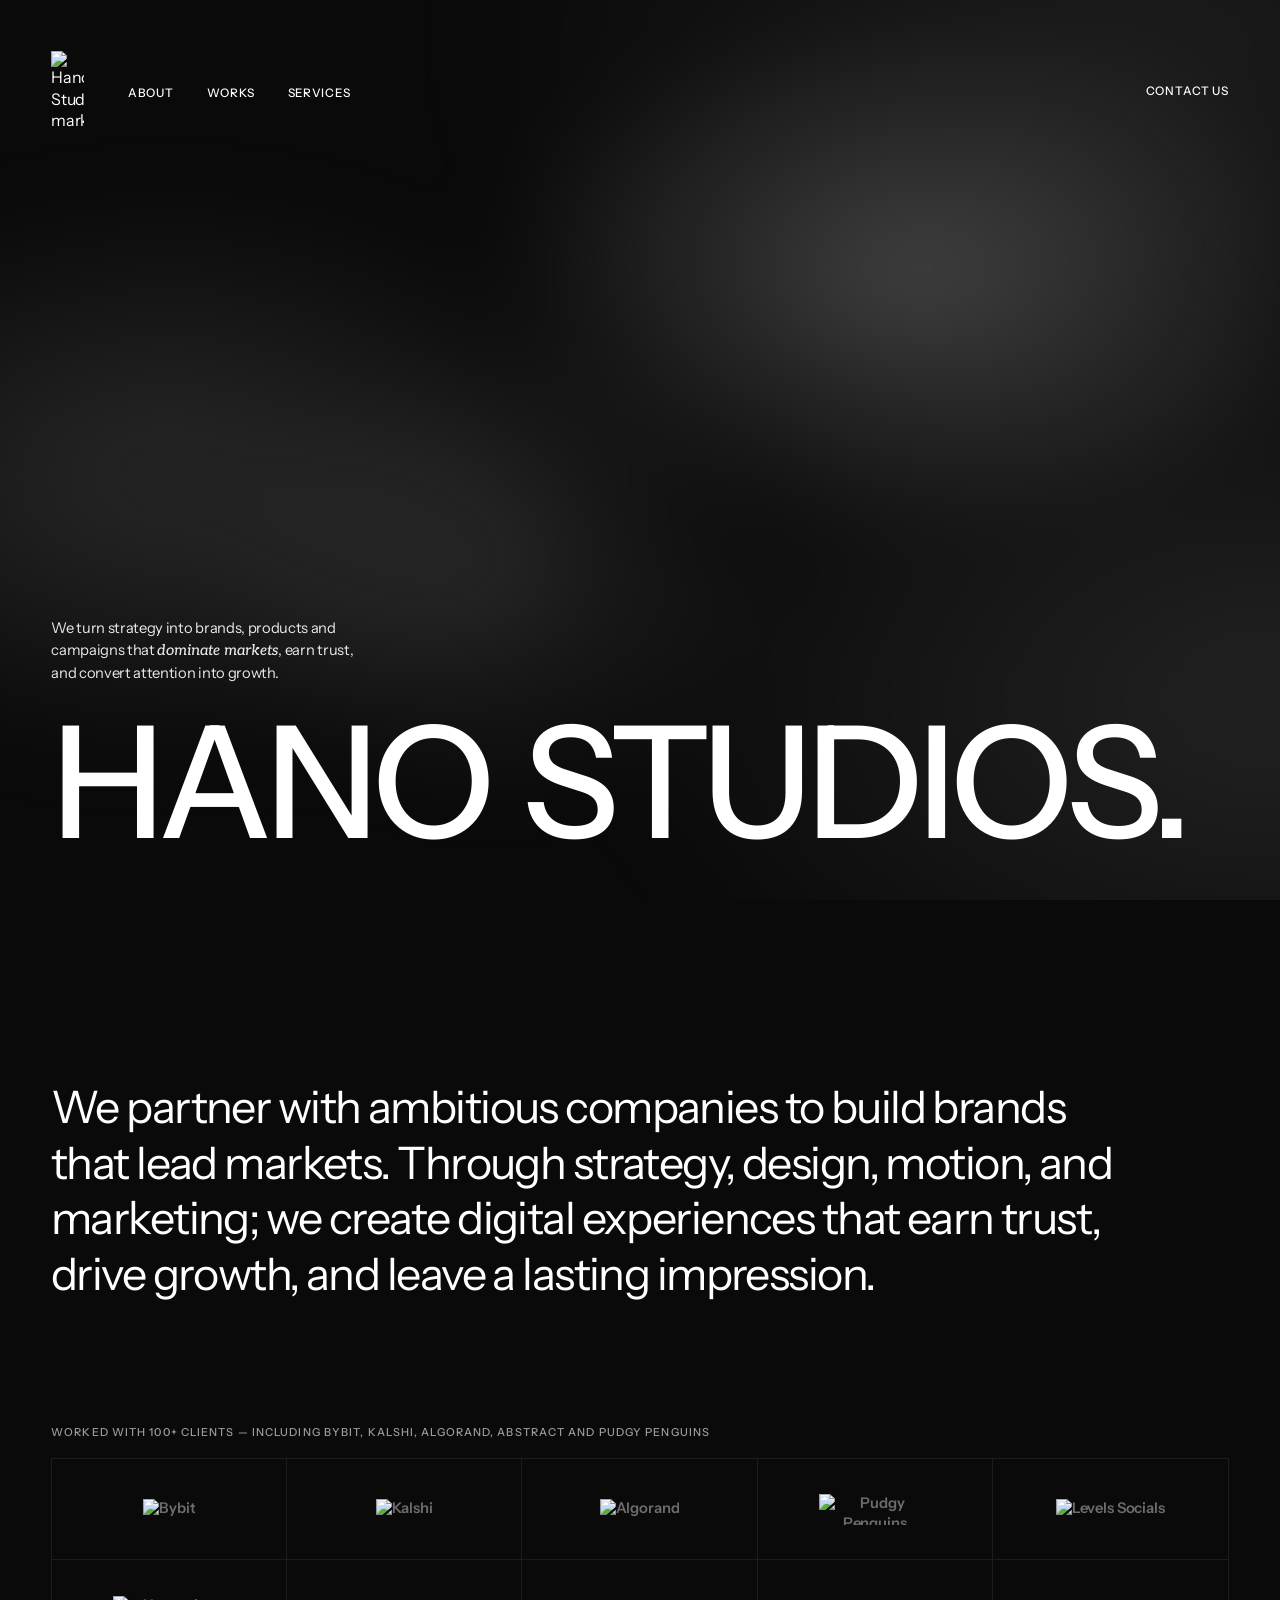
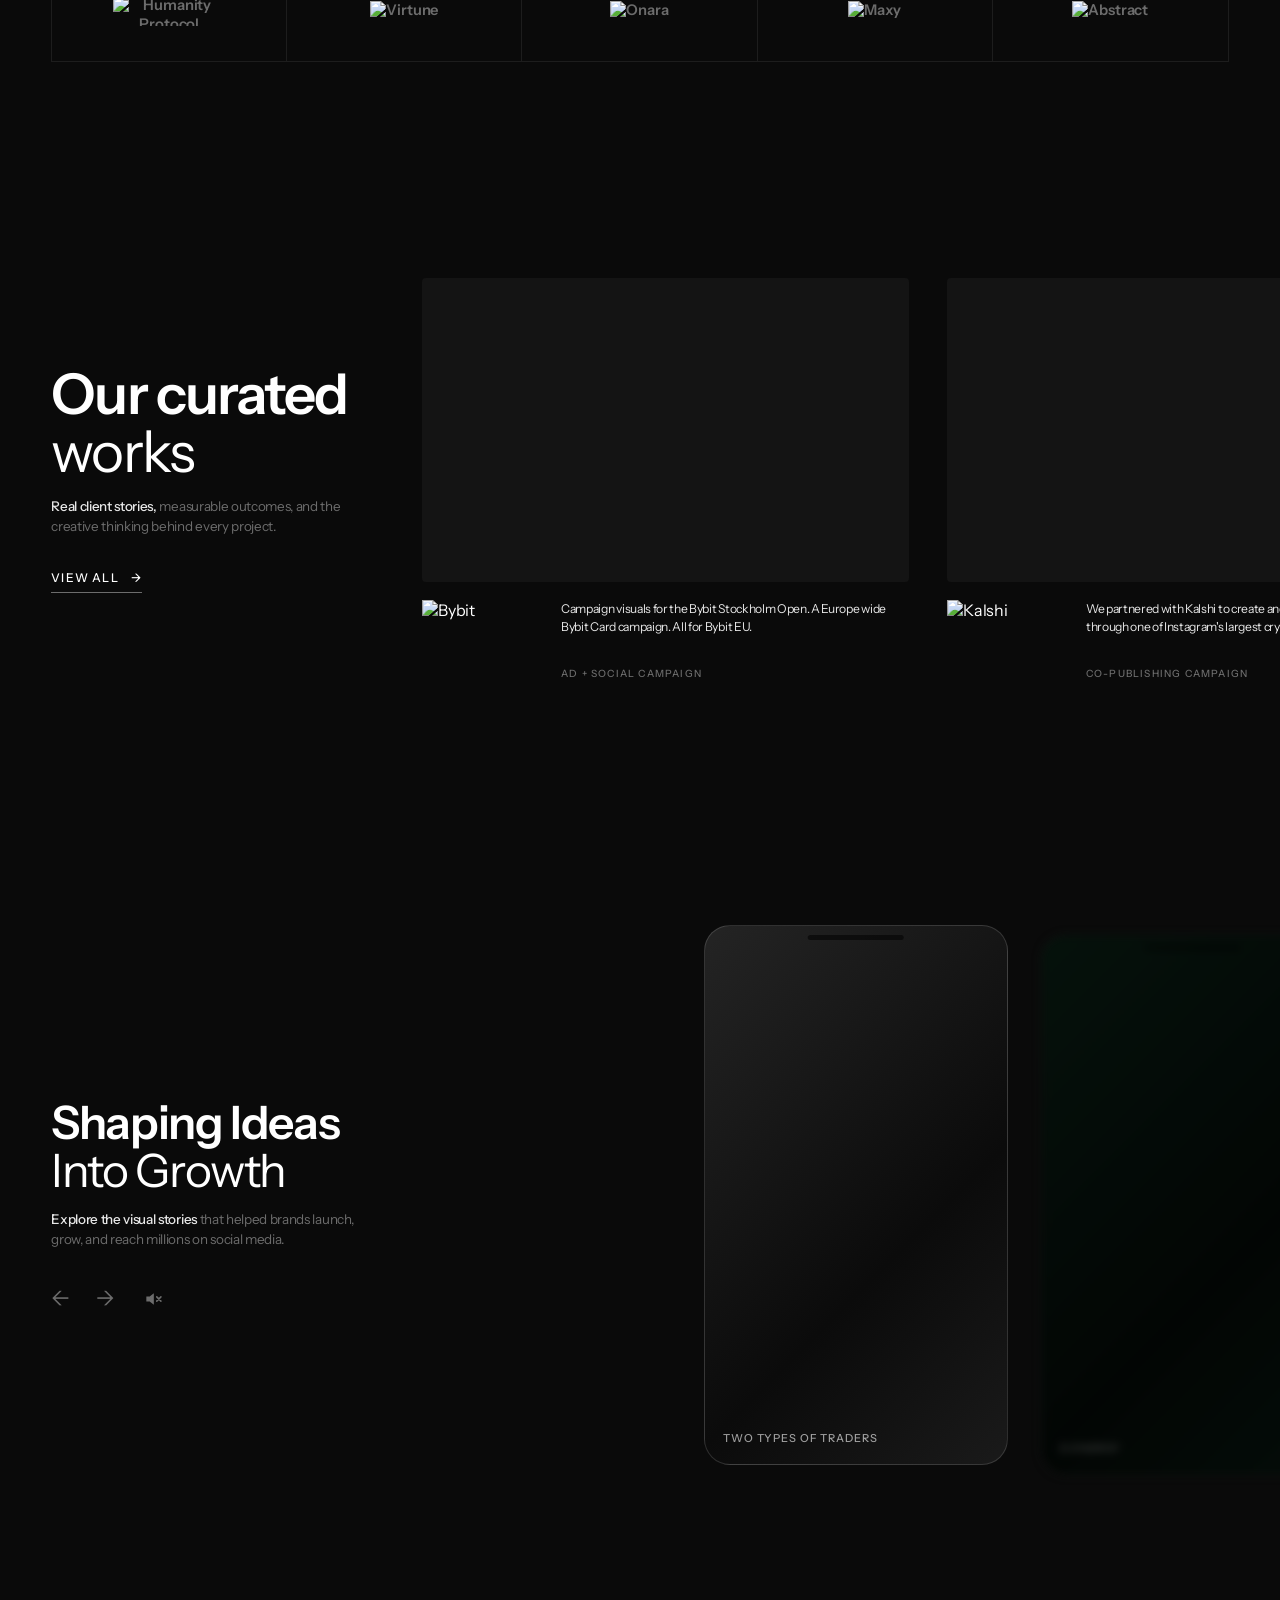
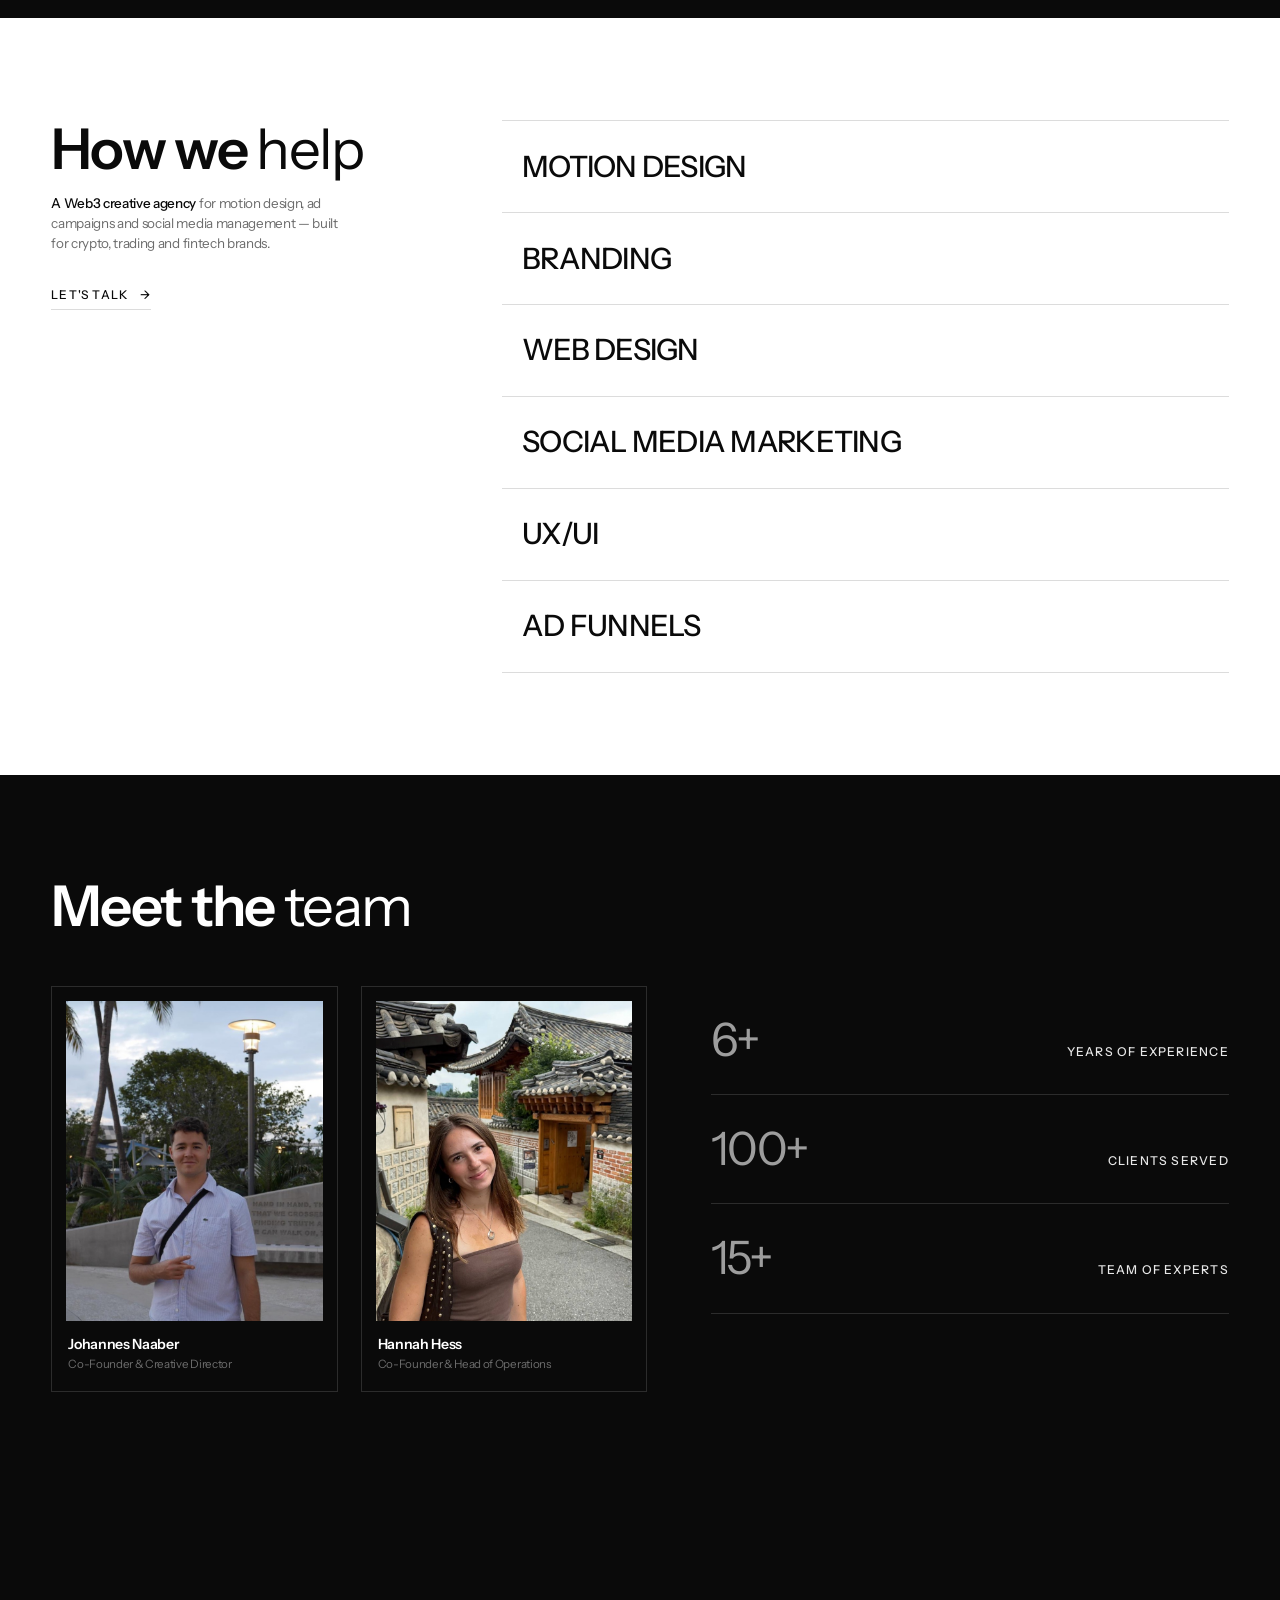
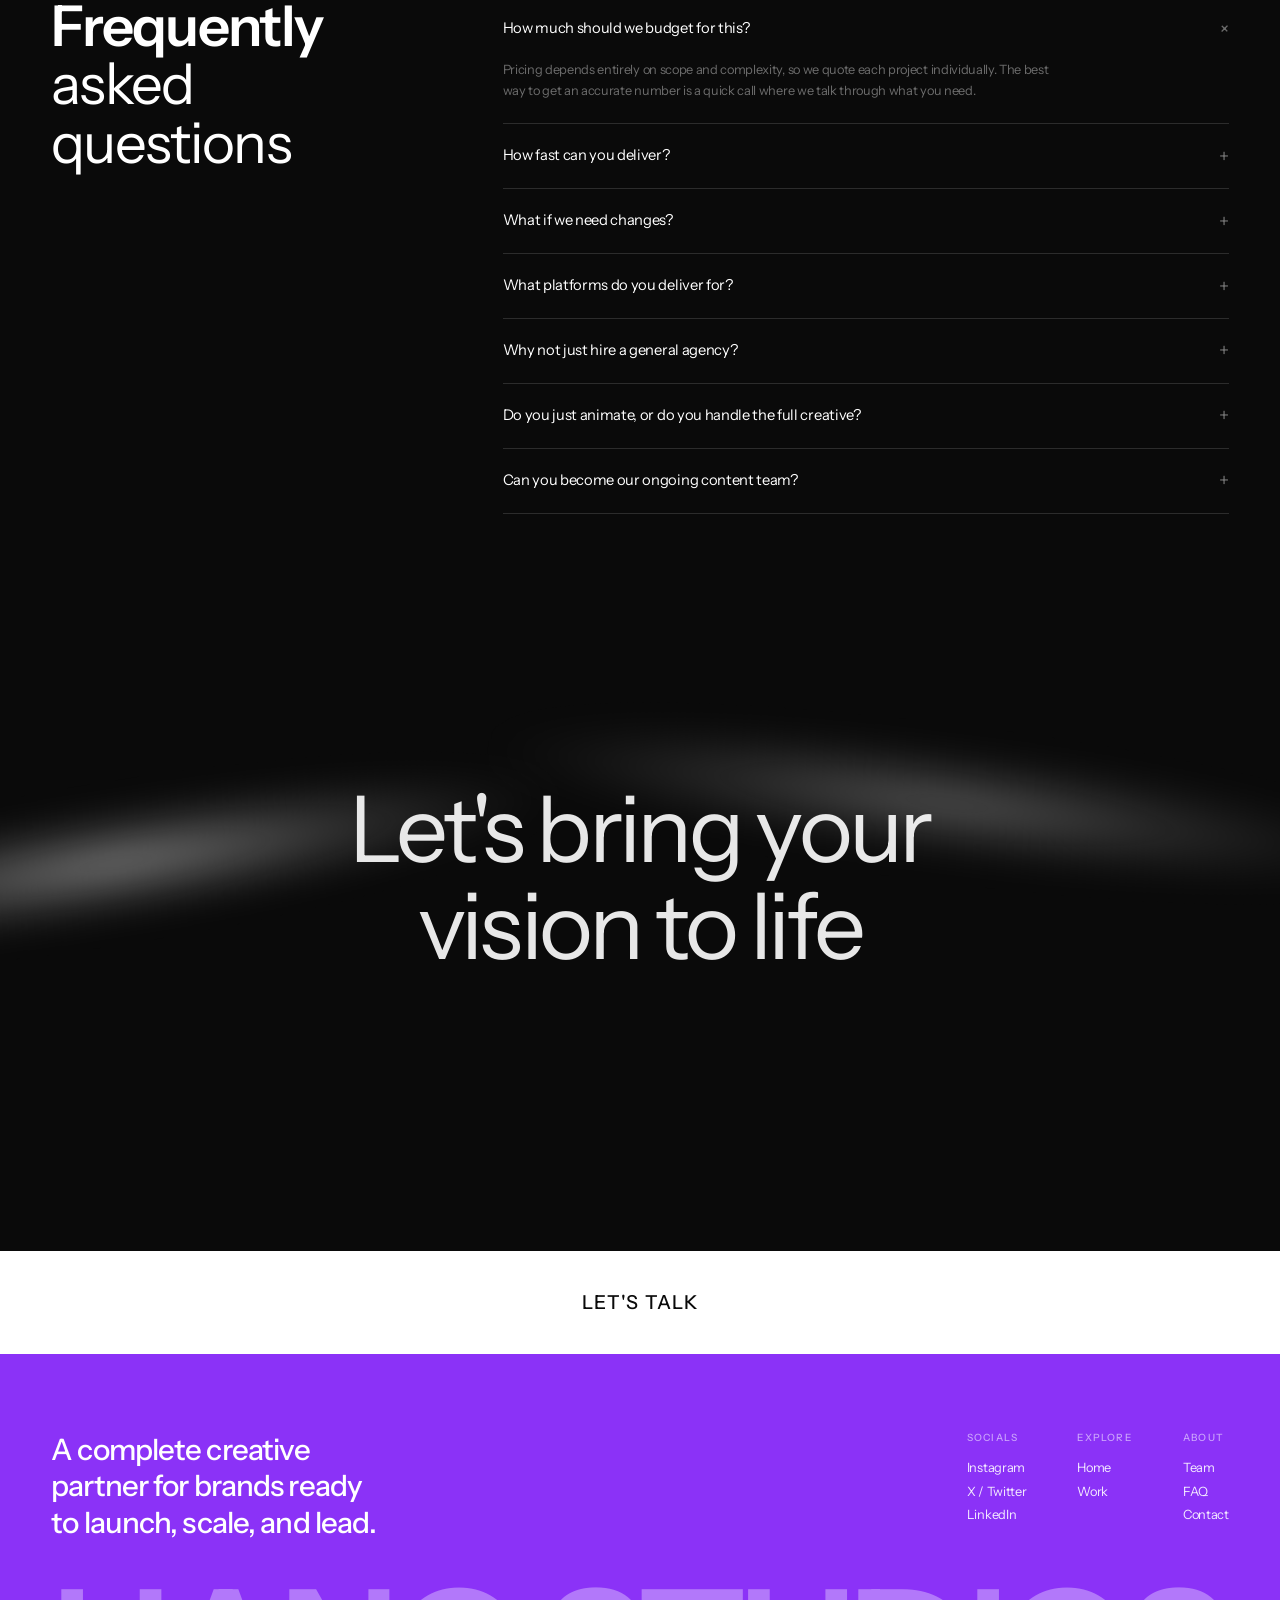
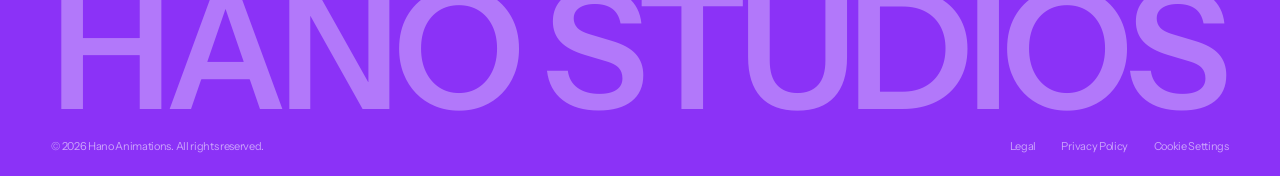
==== commit 050f2a7c: "Revert "Add Tim, the 18-logo client wall, three new work cards and the Smardex case study" This reve" ====
--- a/index.html
+++ b/index.html
@@ -301,30 +301,20 @@
          Stating them in prose too is what lets a search engine or an answer
          engine attribute the work — "who has Hano Studios worked with". -->
     <p class="eyebrow">Worked with 100+ clients &mdash; including Bybit, Kalshi, Algorand, Abstract and Pudgy Penguins</p>
-    <!-- Real client marks, in the white set frame 226 draws: clients/grid/ is
-         built by tools/make-client-logos.py (Bybit and Maxy are white copies of
-         the vector colour marks). The colour originals one folder up stay in use
-         on the work cards and case studies. --w is the mark's width as a % of its
-         tile, measured off the frame, so each sits at the Figma's optical weight. -->
+    <!-- Real client marks. The PNGs are built from `Client Logos/` by
+         tools/make-client-logos.py — see that file for the per-logo polarity
+         handling. Bybit and Maxy are vector and are not rebuilt by it. -->
     <ul class="client-grid">
-      <li><img src="assets/img/clients/grid/bybit.svg" alt="Bybit" style="--w:31" loading="lazy"></li>
-      <li><img src="assets/img/clients/grid/kalshi.png" alt="Kalshi" style="--w:33" loading="lazy"></li>
-      <li><img src="assets/img/clients/grid/algorand.png" alt="Algorand" style="--w:40" loading="lazy"></li>
-      <li><img src="assets/img/clients/grid/pudgy-penguins.png" alt="Pudgy Penguins" style="--w:28" loading="lazy"></li>
-      <li><img src="assets/img/clients/grid/levels-socials.png" alt="Levels Socials" style="--w:64" loading="lazy"></li>
-      <li><img src="assets/img/clients/grid/swj.png" alt="SWJ" style="--w:29" loading="lazy"></li>
-      <li><img src="assets/img/clients/grid/pwc.png" alt="PwC" style="--w:26" loading="lazy"></li>
-      <li><img src="assets/img/clients/grid/unilever.png" alt="Unilever" style="--w:21" loading="lazy"></li>
-      <li><img src="assets/img/clients/grid/garmin.png" alt="Garmin" style="--w:39" loading="lazy"></li>
-      <li><img src="assets/img/clients/grid/black-bananas.png" alt="Black Bananas" style="--w:30" loading="lazy"></li>
-      <li><img src="assets/img/clients/grid/abstract.png" alt="Abstract" style="--w:54" loading="lazy"></li>
-      <li><img src="assets/img/clients/grid/smardex.png" alt="SmarDex" style="--w:50" loading="lazy"></li>
-      <li><img src="assets/img/clients/grid/humanity-protocol.png" alt="Humanity Protocol" style="--w:47" loading="lazy"></li>
-      <li><img src="assets/img/clients/grid/virtune.png" alt="Virtune" style="--w:47" loading="lazy"></li>
-      <li><img src="assets/img/clients/grid/onara.png" alt="Onara" style="--w:42" loading="lazy"></li>
-      <li><img src="assets/img/clients/grid/maxy.svg" alt="Maxy" style="--w:43" loading="lazy"></li>
-      <li><img src="assets/img/clients/grid/trayler.png" alt="Trayler" style="--w:43" loading="lazy"></li>
-      <li><img src="assets/img/clients/grid/ben-jerrys.png" alt="Ben &amp; Jerry&rsquo;s" style="--w:47" loading="lazy"></li>
+      <li><img src="assets/img/clients/bybit.svg" alt="Bybit" loading="lazy"></li>
+      <li><img src="assets/img/clients/kalshi.png" alt="Kalshi" loading="lazy"></li>
+      <li><img src="assets/img/clients/algorand.png" alt="Algorand" loading="lazy"></li>
+      <li><img src="assets/img/clients/pudgy-penguins.png" alt="Pudgy Penguins" loading="lazy"></li>
+      <li><img src="assets/img/clients/levels-socials.png" alt="Levels Socials" loading="lazy"></li>
+      <li><img src="assets/img/clients/humanity-protocol.png" alt="Humanity Protocol" loading="lazy"></li>
+      <li><img src="assets/img/clients/virtune.png" alt="Virtune" loading="lazy"></li>
+      <li><img src="assets/img/clients/onara.png" alt="Onara" loading="lazy"></li>
+      <li><img src="assets/img/clients/maxy.svg" alt="Maxy" loading="lazy"></li>
+      <li><img src="assets/img/clients/abstract.png" alt="Abstract" loading="lazy"></li>
     </ul>
   </div>
 </section>
@@ -415,43 +405,6 @@
             <span class="tag">Full-Service Marketing</span>
           </div>
         </a>
-      </article>
-
-      <article class="work-card">
-        <a class="work-link" href="work/smardex.html">
-          <div class="work-img" data-tone="green" style="background-image:url('assets/img/works/smardex.jpg')">
-            <video class="work-video" playsinline muted loop preload="none"
-                   data-src="assets/video/works/smardex.mp4" aria-hidden="true"></video>
-          </div>
-          <div class="work-meta">
-            <h3 class="sr-only">Smardex</h3>
-            <img class="work-logo" src="assets/img/clients/grid/smardex.png" alt="Smardex" loading="lazy">
-            <p>Building the visual system behind a DeFi brand, from product interfaces to content, motion, and community.</p>
-            <span class="tag">Brand Design</span>
-          </div>
-        </a>
-      </article>
-
-      <article class="work-card">
-        <!-- No case study yet, so no link — wrap it in <a class="work-link"> when the page exists. -->
-        <div class="work-img" data-tone="steel" style="background-image:url('assets/img/works/ben-jerrys.jpg')"></div>
-        <div class="work-meta">
-          <h3 class="sr-only">Ben &amp; Jerry&rsquo;s</h3>
-          <img class="work-logo" src="assets/img/clients/grid/ben-jerrys.png" alt="Ben &amp; Jerry&rsquo;s" loading="lazy">
-          <p>Capturing Free Cone Day in Rotterdam and turning a local brand moment into visual content built for global marketing.</p>
-          <span class="tag">Global Marketing</span>
-        </div>
-      </article>
-
-      <article class="work-card">
-        <!-- No case study yet, so no link — wrap it in <a class="work-link"> when the page exists. -->
-        <div class="work-img" data-tone="steel" style="background-image:url('assets/img/works/trayler.jpg')"></div>
-        <div class="work-meta">
-          <h3 class="sr-only">Trayler</h3>
-          <img class="work-logo" src="assets/img/clients/grid/trayler.png" alt="Trayler" loading="lazy">
-          <p>Redesigning the digital experience for a moving billboard platform built to make brands impossible to miss.</p>
-          <span class="tag">Creative Direction</span>
-        </div>
       </article>
     </div>
   </div>
@@ -576,13 +529,6 @@
         <figcaption>
           <strong>Hannah Hess</strong>
           <span>Co-Founder &amp; Head of Operations</span>
-        </figcaption>
-      </figure>
-      <figure class="member">
-        <div class="member-photo" data-tone="steel" style="background-image:url('assets/img/team/tim.jpg')"></div>
-        <figcaption>
-          <strong>Tim</strong>
-          <span>Co-Founder &amp; Creative Director</span>
         </figcaption>
       </figure>
     </div>
--- a/css/styles.css
+++ b/css/styles.css
@@ -514,31 +514,53 @@
 
 .clients{ margin-top:clamp(24px,4vw,60px); }
 
-/* Frame 226: 6 x 3 filled tiles split by a 2px gap, every mark in white.
-   Tiles are 246x85 in the frame, so the aspect ratio carries that at any width
-   and the row height no longer needs its own clamp. */
+/* 5 x 2 for the ten supplied marks, as the Figma draws it. */
 .client-grid{
   display:grid;
-  grid-template-columns:repeat(6,1fr);
-  gap:2px;
+  grid-template-columns:repeat(5,1fr);
   margin-top:18px;
+  border:1px solid var(--ink-08);
 }
 .client-grid li{
   display:grid;
   place-items:center;
-  aspect-ratio:246/85;
-  background:var(--ink-08);
-  transition:background .3s ease;
-}
-.client-grid li:hover{ background:var(--ink-14); }
-/* Each mark's width is set per logo (--w, a % of the tile, measured off the
-   frame) rather than by a shared cap. The set mixes long wordmarks (Levels
-   Socials at 64%) with tall badges (Unilever at 21%), and the designer has
-   balanced them by eye — any single width or height cap flattens that. */
+  /* ~8.6% of the grid's width per row, measured off the reference (105px tall
+     rows on a 1225px-wide grid at a 1332 viewport). 7vw gave 93px and the wall
+     read shallower than the frame. */
+  min-height:clamp(78px,7.9vw,112px);
+  padding:12px;
+  font-size:clamp(12px,1.15vw,17px);
+  font-weight:600;
+  letter-spacing:-.01em;
+  text-align:center;
+  color:var(--ink-40);
+  border-right:1px solid var(--ink-08);
+  border-bottom:1px solid var(--ink-08);
+  transition:color .3s ease, background .3s ease;
+}
+.client-grid li:hover{ color:var(--frost); background:var(--ink-08); }
 .client-grid img{
-  width:calc(var(--w, 40) * 1%);
+  width:auto;
+  /* Capped on BOTH axes, because the real set mixes wide wordmarks with square
+     roundels. Width alone let a roundel's own aspect squash it to ~39px of
+     visible art inside a width-limited box; the height cap is what actually
+     governs those, and the width cap governs the wordmarks.
+     Sized to the Figma, where a mark occupies roughly 45% of its cell's width
+     and ~22% of its height. At 168/52 they filled ~67% of the cell and the
+     wall read heavy and cramped next to the reference. */
+  max-width:min(100%,112px);
+  max-height:clamp(26px,2.4vw,34px);
   height:auto;
-}
+  /* Full strength. These are the clients' own marks in their own brand colours,
+     and the Figma draws them at full saturation — Kalshi's green, Maxy's orange,
+     Abstract's green all read as themselves. Dimming (.42, then .62) was carried
+     over from the flat grey text placeholders and muted every one of them. */
+  opacity:1;
+}
+/* 5 across, 2 down: no right edge on the 5th of each row, no bottom edge on
+   the last row. The outer border on .client-grid supplies the frame. */
+.client-grid li:nth-child(5n){ border-right:0; }
+.client-grid li:nth-child(n+6){ border-bottom:0; }
 
 /* ============================================================
    WORKS — horizontal scroll
@@ -923,17 +945,18 @@
   overflow:hidden;              /* keeps content inside the rounded corners */
 }
 
-/* Frame 239: three cards across the full width, the stats as one row beneath. */
 .team-grid{
   display:grid;
-  gap:clamp(30px,4vw,60px);
+  grid-template-columns:1.15fr 1fr;
+  gap:clamp(30px,5vw,80px);
+  align-items:start;
   margin-top:clamp(28px,4vw,50px);
 }
-.team-cards{ display:grid; grid-template-columns:repeat(3,1fr); gap:clamp(14px,1.8vw,26px); }
+.team-cards{ display:grid; grid-template-columns:1fr 1fr; gap:clamp(14px,1.8vw,26px); }
 
 .member{ border:1px solid var(--ink-14); padding:14px; }
 .member-photo{
-  aspect-ratio:13/10;           /* frame 239's photo box, 772x594 */
+  aspect-ratio:4/5;
   background:#161616;
   background-size:cover;
   background-position:center;
@@ -942,17 +965,14 @@
 .member strong{ display:block; font-size:clamp(13px,1.1vw,16px); font-weight:600; }
 .member span{ display:block; margin-top:3px; font-size:clamp(11px,.9vw,13px); color:var(--ink-40); }
 
-.stats{ display:grid; grid-template-columns:repeat(3,1fr); }
 .stats div{
   display:flex;
   align-items:baseline;
   justify-content:space-between;
   gap:20px;
-  padding:clamp(6px,.8vw,10px) clamp(14px,1.8vw,26px);
-  border-left:1px solid var(--ink-14);
-}
-.stats div:first-child{ border-left:0; padding-left:0; }
-.stats div:last-child{ padding-right:0; }
+  padding:clamp(14px,1.8vw,24px) 0;
+  border-bottom:1px solid var(--ink-14);
+}
 .stats dt{
   font-size:clamp(30px,3.6vw,50px);
   font-weight:300;
@@ -1159,11 +1179,8 @@
   color:var(--ink-60);
 }
 
-/* Section headings sit above their own copy, inside the copy column. The
-   Smardex frame opens on "Overview" inside the header row itself, so the intro
-   column takes the same heading style. */
-.case-sec h2,
-.case-intro h2{
+/* Section headings sit above their own copy, inside the copy column. */
+.case-sec h2{
   margin-bottom:12px;
   font-size:clamp(19px,1.9vw,27px);
   font-weight:500;
@@ -1180,21 +1197,6 @@
 .case-sec p + p{ margin-top:14px; }
 .case-row em,
 .case-sec em{ font-style:italic; color:var(--ink-90); }
-/* An inline link in running copy (Smardex's "Now Everything."). The global
-   `a{text-decoration:none}` would leave it reading as plain text. */
-.case-inline{
-  color:var(--ink-90);
-  text-decoration:underline;
-  text-underline-offset:3px;
-  transition:color .25s ease;
-}
-.case-inline:hover{ color:var(--frost); }
-
-/* Standalone full-width pieces stacked in the copy column (the Smardex key
-   visual and facts table) — no carousel, as the frame draws them. */
-.case-figs img{ width:100%; height:auto; border-radius:4px; }
-.case-figs figure + figure{ margin-top:clamp(12px,1.6vw,22px); }
-
 /* The italic standfirst under "Bybit Card Campaign" in the frame. */
 .case-note{
   font-style:italic;
@@ -1368,10 +1370,6 @@
    reads far smaller than a landscape still beside it. It gets its own, taller
    cap to land at comparable visual weight rather than a stamp in the column. */
 .slide-tall{ height:clamp(460px,44vw,680px); }
-/* Square marks (Smardex's product icons) are 388px exports and the frame draws
-   them well short of the landscape stills — the shared height would blow them
-   up past their own size. */
-.slide-square{ height:clamp(200px,24vw,340px); }
 /* The mood board is a wide 1340x712 sheet: capped by width, not height, or a
    height cap would push it far past the copy column. Both declarations have to
    out-specify `.slide img{width:auto;height:100%}`, which is a later rule of
@@ -1528,18 +1526,6 @@
   }
   .slide.slide-tall video,
   .slide.slide-tall img{ width:100%; height:auto; }
-  /* A still drawn at the slide's full height is wider than 84vw for any
-     landscape image (400px tall -> ~710px wide), and the slide's overflow:hidden
-     cut its right side off — the type on a campaign still went first. Stills
-     know their own size, so the box fits the image instead. Videos are left on
-     the fixed box: with preload="none" they report no size until loaded. */
-  .slide:has(> img){ height:auto; }
-  .slide > img{
-    width:auto;
-    height:auto;
-    max-width:84vw;
-    max-height:min(56vh,400px);
-  }
 }
 
 /* ============================================================
@@ -1862,10 +1848,15 @@
 @media (max-width:900px){
   .services,
   .faq{ grid-template-columns:1fr; }
+  .team-grid{ grid-template-columns:1fr; }
   .footer-top{ grid-template-columns:1fr; }
   /* 2 across, 5 down. Each override has to undo the desktop rule it replaces,
      since these are the same specificity — hence the explicit re-adds. */
-  .client-grid{ grid-template-columns:repeat(3,1fr); }
+  .client-grid{ grid-template-columns:repeat(2,1fr); }
+  .client-grid li:nth-child(5n){ border-right:1px solid var(--ink-08); }
+  .client-grid li:nth-child(2n){ border-right:0; }
+  .client-grid li:nth-child(n+6){ border-bottom:1px solid var(--ink-08); }
+  .client-grid li:nth-child(n+9){ border-bottom:0; }
   .showcase{ grid-template-columns:1fr; align-items:start; }
   /* Dim the neighbours, don't blur them. A blur filter re-rasterises its layer
      on every frame it is composited, and these four layers each wrap a <video>
@@ -1938,17 +1929,7 @@
      centre; scroll-snap does the rest. */
   .phone{ width:62vw; }
   .showcase-stage{ padding:30px 19vw; gap:6vw; margin-right:calc(var(--pad) * -1); }
-  /* Two across on a phone; at the frame's percentages the smaller marks would
-     shrink to ~50px, so they are scaled up a quarter and held under 80%. */
-  .client-grid{ grid-template-columns:repeat(2,1fr); }
-  .client-grid img{ width:min(calc(var(--w, 40) * 1.25%), 80%); }
   .team-cards{ grid-template-columns:1fr; }
-  /* The stats row turns back into a stacked list — three labels side by side
-     do not fit a phone. */
-  .stats{ grid-template-columns:1fr; }
-  .stats div,
-  .stats div:first-child,
-  .stats div:last-child{ padding:14px 0; border-left:0; border-bottom:1px solid var(--ink-14); }
   .cta{ min-height:64svh; }
   /* "HANO STUDIOS" is ~7em wide; at 390px with 20px side pads the biggest size
      that still shows the whole wordmark is ~12.5vw. 17vw cropped it to
